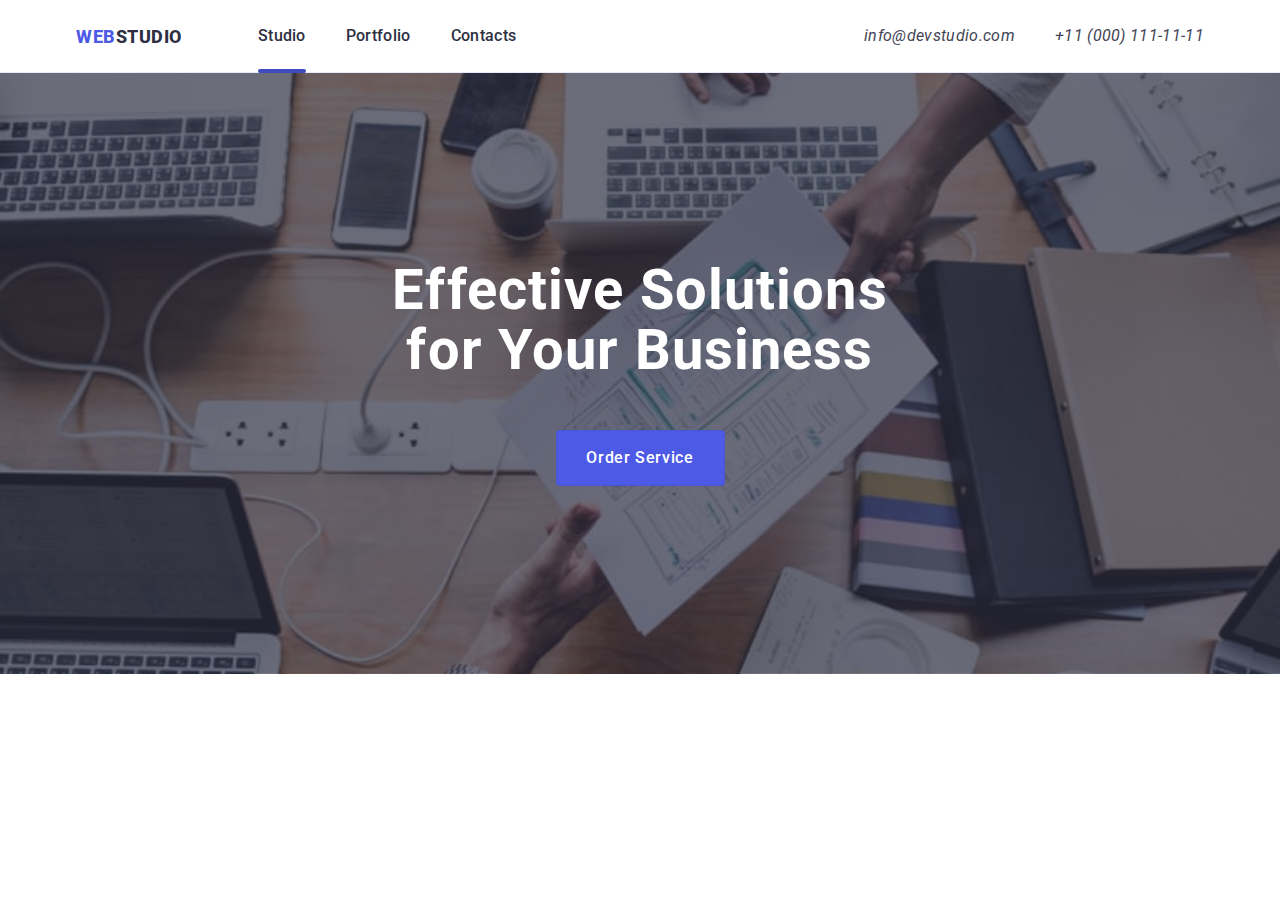
==== index.html @ 81c179fe "1" ====
<!DOCTYPE html>
<html lang="en">
  <head>
    <meta charset="UTF-8" />
    <meta http-equiv="X-UA-Compatible" content="IE=edge" />
    <meta name="viewport" content="width=device-width, initial-scale=1.0" />
    <title>Document</title>
    <link
      rel="stylesheet"
      href="https://cdnjs.cloudflare.com/ajax/libs/modern-normalize/2.0.0/modern-normalize.min.css"
    />
    <link rel="preconnect" href="https://fonts.googleapis.com" />
    <link rel="preconnect" href="https://fonts.gstatic.com" crossorigin />
    <link
      href="https://fonts.googleapis.com/css2?family=Raleway:wght@800&family=Roboto:wght@400;500;700;900&display=swap"
      rel="stylesheet"
    />
    <link rel="stylesheet" href="./css/styles.css" />
  </head>
  <body>
    <header class="header-section">
      <div class="header-container container">
        <nav class="header-nav">
          <a href="./index.html" class="logo link">
            Web<span class="studio">Studio</span></a
          >
          <ul class="nav-list list">
            <li>
              <a class="nav-link studio-box link" href="./index.html">Studio</a>
            </li>
            <li>
              <a class="nav-link link" href="./portfolio.html">Portfolio</a>
            </li>
            <li><a class="nav-link link" href="">Contacts</a></li>
          </ul>
        </nav>

        <address class="address">
          <ul class="contacts list">
            <li>
              <a class="contacts-link link" href="mailto:info@devstudio.com"
                >info@devstudio.com</a
              >
            </li>
            <li>
              <a class="contacts-link link" href="tel:+110001111111"
                >+11 (000) 111-11-11</a
              >
            </li>
          </ul>
        </address>
        <button type="button" class="menu-toggle js-open-menu" aria-expanded="false" aria-controls="mobile-menu"> 
          <svg class="menu-toggle-icons" width="32" height="22">
            <use href="./images/icons.svg#burger-menu">
            </use>
          </svg>
        </button>
      </div>
    </header>
    <main>
      <!--SEC1-->
      <section class="hero-image">
        <div class="container">
          <h1 class="business-solutions">
            Effective Solutions for Your Business
          </h1>
          <button type="button" class="btn" data-modal-open>
            Order Service
          </button>
        </div>
      </section>
      <!--SEC2-->
      <!-- <section class="advantages">
        <div class="container">
          <h2 class="visually-hidden">advantages</h2>
          <ul class="advantages-company list">
            <li class="advantages-content">
              <div class="div-section">
                <svg width="64" height="64">
                  <use href="./images/icons.svg#antenna"></use>
                </svg>
              </div>
              <h3 class="advantages-title">Strategy</h3>
              <p class="advantages-paragraph">
                Our goal is to identify the business problem to walk away with
                the perfect and creative solution.
              </p>
            </li>
            <li class="advantages-content">
              <div class="div-section">
                <svg width="64" height="64">
                  <use href="./images/icons.svg#clock"></use>
                </svg>
              </div>
              <h3 class="advantages-title">Punctuality</h3>
              <p class="advantages-paragraph">
                Bring the key message to the brand's audience for the best price
                within the shortest possible time.
              </p>
            </li>
            <li class="advantages-content">
              <div class="div-section">
                <svg width="64" height="64">
                  <use href="./images/icons.svg#diagram"></use>
                </svg>
              </div>
              <h3 class="advantages-title">Diligence</h3>
              <p class="advantages-paragraph">
                Research and confirm brands that present the strongest digital
                growth opportunities and minimize risk.
              </p>
            </li>
            <li class="advantages-content">
              <div class="div-section">
                <svg width="64" height="64">
                  <use href="./images/icons.svg#astronaut"></use>
                </svg>
              </div>
              <h3 class="advantages-title">Technologies</h3>
              <p class="advantages-paragraph">
                Design practice focused on digital experiences. We bring forth a
                deep passion for problem-solving.
              </p>
            </li>
          </ul>
        </div>
      </section> -->
      <!-- SEC3 -->
      <!-- <section class="gadgets">
        <div class="container">
          <h2 class="social-madia">What are we doing</h2>
          <ul class="gadgets-media list">
            <li class="images-gadget">
              <img src="./images/img1(1).jpg" alt="dekstop" width="360" />
            </li>
            <li class="images-gadget">
              <img src="./images/img2(1).jpg" alt="images" width="360" />
            </li>
            <li class="images-gadget">
              <img src="./images/img3(1).jpg" alt="bluetooh" width="360" />
            </li>
          </ul>
        </div>
      </section> -->
      <!-- SEC4 -->
      <!-- <section class="team">
        <div class="container">
          <h2 class="our-team">Our Team</h2>
          <ul class="teammates list">
            <li class="item">
              <img src="./images/img(4).jpg" alt="Mark Guerrero" width="264" />
              <div class="name-container">
                <h3 class="name">Mark Guerrero</h3>
                <p class="speciality">Product Designer</p>
                <ul class="list card-list">
                  <li class="card-items">
                    <a href="" class="card-link">
                      <svg class="card-svg" width="16" height="16">
                        <use href="./images/icons.svg#instagram"></use>
                      </svg>
                    </a>
                  </li>
                  <li class="card-items">
                    <a href="" class="card-link">
                      <svg class="card-svg" width="16" height="16">
                        <use href="./images/icons.svg#twitter"></use>
                      </svg>
                    </a>
                  </li>
                  <li class="card-items">
                    <a href="" class="card-link">
                      <svg class="card-svg" width="16" height="16">
                        <use href="./images/icons.svg#facebook"></use>
                      </svg>
                    </a>
                  </li>
                  <li class="card-items">
                    <a href="" class="card-link">
                      <svg class="card-svg" width="16" height="16">
                        <use href="./images/icons.svg#linkedin"></use>
                      </svg>
                    </a>
                  </li>
                </ul>
              </div>
            </li>
            <li class="item">
              <img src="./images/img(1)(1).jpg" alt="Tom Ford" width="264" />
              <div class="name-container">
                <h3 class="name">Tom Ford</h3>
                <p class="speciality">Frontend Developer</p>
                <ul class="list card-list">
                  <li class="card-items">
                    <a href="" class="card-link">
                      <svg class="card-svg" width="16" height="16">
                        <use href="./images/icons.svg#instagram"></use>
                      </svg>
                    </a>
                  </li>
                  <li class="card-items">
                    <a href="" class="card-link">
                      <svg class="card-svg" width="16" height="16">
                        <use href="./images/icons.svg#twitter"></use>
                      </svg>
                    </a>
                  </li>
                  <li class="card-items">
                    <a href="" class="card-link">
                      <svg class="card-svg" width="16" height="16">
                        <use href="./images/icons.svg#facebook"></use>
                      </svg>
                    </a>
                  </li>
                  <li class="card-items">
                    <a href="" class="card-link">
                      <svg class="card-svg" width="16" height="16">
                        <use href="./images/icons.svg#linkedin"></use>
                      </svg>
                    </a>
                  </li>
                </ul>
              </div>
            </li>
            <li class="item">
              <img
                src="./images/img(2)(1).jpg"
                alt="Camila Garcia"
                width="264"
              />
              <div class="name-container">
                <h3 class="name">Camila Garcia</h3>
                <p class="speciality">Marketing</p>
                <ul class="list card-list">
                  <li class="card-items">
                    <a href="" class="card-link">
                      <svg class="card-svg" width="16" height="16">
                        <use href="./images/icons.svg#instagram"></use>
                      </svg>
                    </a>
                  </li>
                  <li class="card-items">
                    <a href="" class="card-link">
                      <svg class="card-svg" width="16" height="16">
                        <use href="./images/icons.svg#twitter"></use>
                      </svg>
                    </a>
                  </li>
                  <li class="card-items">
                    <a href="" class="card-link">
                      <svg class="card-svg" width="16" height="16">
                        <use href="./images/icons.svg#facebook"></use>
                      </svg>
                    </a>
                  </li>
                  <li class="card-items">
                    <a href="" class="card-link">
                      <svg class="card-svg" width="16" height="16">
                        <use href="./images/icons.svg#linkedin"></use>
                      </svg>
                    </a>
                  </li>
                </ul>
              </div>
            </li>
            <li class="item">
              <img
                src="./images/img(3)(1).jpg"
                alt="Daniel Wilson"
                width="264"
              />
              <div class="name-container">
                <h3 class="name">Daniel Wilson</h3>
                <p class="speciality">UI Designer</p>
                <ul class="list card-list">
                  <li class="card-items">
                    <a href="" class="card-link">
                      <svg class="card-svg" width="16" height="16">
                        <use href="./images/icons.svg#instagram"></use>
                      </svg>
                    </a>
                  </li>
                  <li class="card-items">
                    <a href="" class="card-link">
                      <svg class="card-svg" width="16" height="16">
                        <use href="./images/icons.svg#twitter"></use>
                      </svg>
                    </a>
                  </li>
                  <li class="card-items">
                    <a href="" class="card-link">
                      <svg class="card-svg" width="16" height="16">
                        <use href="./images/icons.svg#facebook"></use>
                      </svg>
                    </a>
                  </li>
                  <li class="card-items">
                    <a href="" class="card-link">
                      <svg class="card-svg" width="16" height="16">
                        <use href="./images/icons.svg#linkedin"></use>
                      </svg>
                    </a>
                  </li>
                </ul>
              </div>
            </li>
          </ul>
        </div>
      </section> -->
      <!-- Section5 -->
      <!-- <section class="section-customers">
        <div class="container">
          <h2 class="customers">Customers</h2>
          <ul class="list card-customers">
            <li class="card-customers-list">
              <a class="card-customers-link" href="">
                <svg width="104" height="56" class="customers-svg">
                  <use href="./images/icons.svg#Logo1"></use>
                </svg>
              </a>
            </li>
            <li class="card-customers-list">
              <a class="card-customers-link" href="">
                <svg width="104" height="56" class="customers-svg">
                  <use href="./images/icons.svg#Logo2"></use>
                </svg>
              </a>
            </li>
            <li class="card-customers-list">
              <a class="card-customers-link" href="">
                <svg width="104" height="56" class="customers-svg">
                  <use href="./images/icons.svg#Logo3"></use>
                </svg>
              </a>
            </li>
            <li class="card-customers-list">
              <a class="card-customers-link" href="">
                <svg width="104" height="56" class="customers-svg">
                  <use href="./images/icons.svg#Logo4"></use>
                </svg>
              </a>
            </li>
            <li class="card-customers-list">
              <a class="card-customers-link" href="">
                <svg width="104" height="56" class="customers-svg">
                  <use href="./images/icons.svg#Logo5"></use>
                </svg>
              </a>
            </li>
            <li class="card-customers-list">
              <a class="card-customers-link" href="">
                <svg width="104" height="56" class="customers-svg">
                  <use href="./images/icons.svg#Logo6"></use>
                </svg>
              </a>
            </li>
          </ul>
        </div>
      </section> -->
    </main>
    <!-- Footer -->
    <!-- <footer class="footer">
      <div class="container footer-div">
        <div class="footer-container">
          <a href="./index.html" class="footer-web link"
            >Web <span class="footer-studio">Studio</span></a
          >
          <p class="footer-page">
            Increase the flow of customers and sales for your business with
            digital marketing & growth solutions.
          </p>
        </div>
        <div>
          <p class="social">Social media</p>
          <ul class="list card-list-footer">
            <li class="card-items">
              <a href="" class="card-link-footer">
                <svg class="card-svg" width="24" height="24">
                  <use href="./images/icons.svg#instagram"></use>
                </svg>
              </a>
            </li>
            <li class="card-items">
              <a href="" class="card-link-footer">
                <svg class="card-svg" width="24" height="24">
                  <use href="./images/icons.svg#twitter"></use>
                </svg>
              </a>
            </li>
            <li class="card-items">
              <a href="" class="card-link-footer">
                <svg class="card-svg" width="24" height="24">
                  <use href="./images/icons.svg#facebook"></use>
                </svg>
              </a>
            </li>
            <li class="card-items">
              <a href="" class="card-link-footer">
                <svg class="card-svg" width="24" height="24">
                  <use href="./images/icons.svg#linkedin"></use>
                </svg>
              </a>
            </li>
          </ul>
        </div>
        <div class="subscribe">
          <p class="subscribe-page">Subscribe</p>
          <form class="footer-form-subscribe">
            <label class="footer-label">
              <input
                class="footer-input"
                type="email"
                name="email"
                placeholder="E-mail"
              />
            </label>
            <button type="submit" class="footer-button-subscribe">
              Subscribe
              <svg class="footer-svg-btn" width="24" height="24">
                <use href="./images/icons.svg#tg"></use>
              </svg>
            </button>
          </form>
        </div>
      </div>
    </footer> -->

    <!-- Script -->
    <div class="backdrop is-hidden" data-modal="">
      <div class="modal">
        <button type="button" class="btn-modal" data-modal-close>
          <svg width="8" height="8" class="svg-modal">
            <use href="./images/icons.svg#xxx"></use>
          </svg>
        </button>
        <!-- Page-modal -->
        <p class="modal-page">Leave your contacts and we will call you back</p>
        <form class="modal-form">
          <!-- User-name -->
          <div class="modal-label-conteiner">
            <label for="user-name" class="modal-label">Name</label>
            <div class="modal-input-div">
              <input
                type="text"
                id="user-name"
                name="user-name"
                class="modal-input"
              />
              <svg class="btn-modal-icon" width="18" height="24">
                <use href="./images/icons.svg#icon-person-black-18dp"></use>
              </svg>
            </div>
          </div>
          <!-- Phone -->
          <div class="modal-label-conteiner">
            <label for="user-phone" class="modal-label">Phone</label>
            <div class="modal-input-div">
              <input
                type="text"
                id="user-phone"
                name="user-name"
                class="modal-input"
              />
              <svg class="btn-modal-icon" width="18" height="24">
                <use href="./images/icons.svg#icon-phone-black-18dp"></use>
              </svg>
            </div>
          </div>
          <!-- Email -->
          <div class="modal-label-conteiner">
            <label for="user-email" class="modal-label">Email</label>
            <div class="modal-input-div">
              <input
                type="text"
                id="user-email"
                name="user-name"
                class="modal-input"
              />
              <svg class="btn-modal-icon" width="18" height="24">
                <use href="./images/icons.svg#icon-email-black-18dp"></use>
              </svg>
            </div>
          </div>
          <!-- Modal-comment -->
          <div class="modal-comment">
            <label for="user-comment" class="modal-label">Comment</label>
            <textarea
              name="user-comment"
              id="user-comment"
              cols="30"
              rows="10"
              placeholder="Text input"
              class="modal-textarea"
            ></textarea>
          </div>
          <!-- Modal-checkbox -->
          <div class="modal-checkbox">
            <input
              type="checkbox"
              id="user-privacy"
              value="true"
              name="user-privacy"
              class="checkbox visually-hidden"
            />
            <label for="user-privacy" class="modal-checkbox-input">
              <span class="modal-label-span">
                <svg class="modal-span-svg" width="10" height="8">
                  <use href="./images/icons.svg#icon-Checkbox"></use>
                </svg>
              </span>
                I accept the terms and conditions of the
              <a href="" class="modal-privacy-policy">Privacy Policy</a>
            </label>
          </div>
          <!-- Btn-modal -->
          <button class="send" type="submit">Send</button>
        </form>
      </div>
    </div>
    <!-- Burger-menu -->
    <div class="menu-container js-menu-container" id="mobile-menu">
      <button type="button" class="menu-toggle btn js-close-menu">
          <svg class="icons-btn " width="8" height="8">
              <use href="./images/icons.svg#close"></use>
          </svg>
      </button>
      <ul class="mobile-menu list">
          <li class="mobile-menu-list"><a href="" class="mobile-menu-link studio link">Studio</a></li>
          <li class="mobile-menu-list"><a href="" class="mobile-menu-link link">Portfolio</a></li>
          <li class="mobile-menu-list"><a href="" class="mobile-menu-link link">Contacts</a></li>
      </ul>
      <ul class="mobile-box list">
          <li class="mobile-box-contacts"><a href="tel:110001111111" class="mobile-box-link number link">+11 (000)
                  111-11-11</a></li>
          <li class="mobile-box-contacts"><a href="mainto:info@devstudio.com"
                  class="mobile-box-link link">info@devstudio.com</a></li>
      </ul>
      <ul class="mobile-list list">
          <li class="mobile-icons">
              <a href="" class="mobile-link">
                  <svg class="" width="24" height="24">
                      <use href="./images/icons.svg#instagram"></use>
                  </svg>
              </a>
          </li>
          <li class="mobile-icons">
              <a href="" class="mobile-link">
                  <svg class="" width="24" height="24">
                      <use href="./images/icons.svg#twitter"></use>
                  </svg>
              </a>
          </li>
          <li class="mobile-icons">
              <a href="" class="mobile-link">
                  <svg class="" width="24" height="24">
                      <use href="./images/icons.svg#facebook"></use>
                  </svg>
              </a>
          </li>
          <li class="mobile-icons">
              <a href="" class="mobile-link">
                  <svg class="" width="24" height="24">
                      <use href="./images/icons.svg#linkedin"></use>
                  </svg>
              </a>
          </li>
      </ul>

  </div>
<script src="./js/mobile-menu.js"></script>
    <script src="./js/modal.js"></script>
  </body>
</html>
---- css/styles.css ----
:root {
  --white-color: #ffffff;
  --secondry-text-color: #434455;
  --primary-text-color: #2e2f42;
  --color-focus: #404bbf;
  --color-button: #4d5ae5;
}

.list {
  list-style: none;
}
.link {
  text-decoration: none;
}
img {
  display: block;
}

h1,
h2,
h3,
h4,
h5,
h6,
p {
  margin: 0px;
}

ul,
ol {
  margin: 0px;
  padding: 0px;
}

body {
  font-family: "Roboto", sans-serif;
  color: var(--secondry-text-color);
  background-color: var(--white-color);
}




/* Header */

.header-section {
  border-bottom: 1px solid #e7e9fc;
  box-shadow: 0px 2px 1px rgba(46, 47, 66, 0.08),
    0px 1px 1px rgba(46, 47, 66, 0.16), 0px 1px 6px rgba(46, 47, 66, 0.08);
}

.container {
  min-width: 320px;
  max-width: 428px;
  padding: 0 16px;
  margin: 0 auto;
}

@media only screen and (min-width: 768px) {
  .container {
    max-width: 768px;
   
  }
}

@media only screen and (min-width: 1158px) {
  .container {
    max-width: 1158px;
    padding: 0 15px;
  }
}

.header-container {
  display: flex;
  align-items: center;
}

.header-nav {
  display: flex;
  align-items: center;
  font-weight: 500;
  font-size: 16px;
  line-height: 1.5;
  letter-spacing: 0.02em;
}

.nav-link {
  font-family: "Roboto";
  font-style: normal;
  font-weight: 500;
  font-size: 16px;
  line-height: 24px;
  letter-spacing: 0.02em;
  padding: 24px 0;
  color:var(--color-focus);
  display: block;
  position: relative;
  transition: color 250ms cubic-bezier(0.4, 0, 0.2, 1);
  
  
}
.nav-list {
  display: flex;
  gap: 40px;
}
@media only screen and (max-width: 767px) {
  .nav-list {
    display: none;
  }
}

.contacts {
  display: flex;
  gap: 12px;
  flex-direction: column;
}
@media only screen and (min-width: 1158px) {
  .contacts {
    flex-direction: row;
    gap: 40px;
  }
}

.logo {
  font-weight: 800;
  font-size: 18px;
  line-height: 1.33;
  letter-spacing: 0.03em;
  text-transform: uppercase;
  color: #4d5ae5;
  padding-top: 24px;
  padding-bottom: 22px;
}

@media only screen and (min-width: 768px) {
  .logo {
    margin-right: 120px;
  }
}

@media only screen and (min-width: 1158px) {
  .logo {
    margin-right: 76px;
  }
}


.studio {
  color: var(--primary-text-color);
}

.nav-link {
  font-weight: 500;
  font-size: 16px;
  line-height: 24px;
  letter-spacing: 0.02em;
  padding: 24px 0;
  color: var(--primary-text-color);
  display: block;
  position: relative;
  transition: color 250ms cubic-bezier(0.4, 0, 0.2, 1);
}





.nav-link.studio-box::after {
  content: "";
  position: absolute;
  left: 0;
  bottom: -1px;
  height: 4px;
  background-color: #404bbf;
  border-radius: 2px;
  width: 100%;
  display: block;
}

.nav-link:hover,
.nav-link:focus {
  color: var(--color-focus);
}

.address {
  margin-left: auto;
}

@media only screen and (max-width: 767px) {
  .address {
    display: none;
  }
}



.contacts-link {
  display: block;
  font-weight: 400;
  font-size: 12px;
  line-height: 14px;
  letter-spacing: 0.04em;
  color: var(--secondry-text-color);
  transition: color 250ms cubic-bezier(0.4, 0, 0.2, 1);
}

@media only screen and (min-width: 1158px) {
  .contacts-link {
    font-size: 16px;
    line-height: 24px;
    letter-spacing: 0.02em;
  }
}


.contacts-link:hover,
.contacts-link:focus {
  color: var(--color-focus);
}







/* Section-1 */
.hero-image {
  background-color: var(--primary-text-color);
  color: var(--white-color);
  padding: 112px 0;
  background-image: linear-gradient(
      rgba(46, 47, 66, 0.7),
      rgba(46, 47, 66, 0.7)
    ),
    url(../images/Dark-bgmob_x1.jpg);
  background-repeat: no-repeat;
  background-position: center;
  background-size: cover;
  max-width: 1440px;
  margin: 0 auto;
}

@media only screen and (min-width:1158px) {
  .hero-image {
    padding: 188px 0;
  }
}

@media (min-device-pixel-ratio: 2),
(min-resolution:192dpi),
(min-resolution:2dppx) {
  .hero-image {
    background-image: linear-gradient(
      rgba(46, 47, 66, 0.7),
      rgba(46, 47, 66, 0.7)),
      url(../images/Dark-bgmob_x2.jpg)
  }
}

@media only screen and (min-width:429px) {
  .hero-image {
    background-image: linear-gradient(
      rgba(46, 47, 66, 0.7),
      rgba(46, 47, 66, 0.7)),
      url(../images/Dark-bgmob_x2.jpg)
  }
}





@media (min-device-pixel-ratio: 2),
(min-resolution:192dpi),
(min-resolution:2dppx) {
  .hero-image {
    background-image: linear-gradient(
      rgba(46, 47, 66, 0.7),
      rgba(46, 47, 66, 0.7)),
      url(../images/Dark-bgtab_x2.jpg)
  }
}

@media (min-device-pixel-ratio: 2),
(min-resolution:192dpi),
(min-resolution:2dppx) {
  .hero-image {
    background-image: linear-gradient(
      to bottom,
      rgba(46, 47, 66, 0.7),
      rgba(46, 47, 66, 0.7)),
      url(../images/Dark-bgmob_x2\(1\).jpg)
  }
}



.business-solutions {
  max-width: 496px;
  font-family: "Roboto";
  font-style: normal;
  font-weight: 700;
  font-size: 56px;
  line-height: 1.07;
  text-align: center;
  letter-spacing: 0.02em;
  margin: 0 auto;
  margin-bottom: 49px;
  color: var(--white-color);
}

.btn {
  font-family: "Roboto", sans-serif;
  font-weight: 500;
  font-size: 16px;
  line-height: 1.5;
  letter-spacing: 0.04em;
  color: var(--white-color);
  background: var(--color-button);
  cursor: pointer;
  display: block;
  margin: 0 auto;
  min-width: 169px;
  height: 56px;
  border: none;
  border-radius: 4px;
  transition: background-color 250ms cubic-bezier(0.4, 0, 0.2, 1);
}

.btn:hover,
.btn:focus {
  background-color: var(--color-focus);
}

.visually-hidden {
  position: absolute;
  width: 1px;
  height: 1px;
  margin: -1px;
  border: 0;
  padding: 0;
  white-space: nowrap;
  clip-path: inset(100%);
  clip: rect(0 0 0 0);
  overflow: hidden;
}






/* Section-2 */

.div-section {
  display: flex;
  align-items: center;
  justify-content: center;
  height: 112px;
  background-color: #f4f4fd;
  border-radius: 4px;
  margin-bottom: 8px;
}

.advantages {
  padding: 120px 0;
}

.advantages-head {
  margin-bottom: 8px;
}

.advantages-company {
  display: flex;
  gap: 24px;
}

.advantages-content {
  width: calc((100% - 72px) / 4);
}

.advantages-title {
  font-weight: 500;
  font-size: 20px;
  line-height: 24px;
  letter-spacing: 0.02em;
  margin-bottom: 8px;
  color: #2e2f42;
}

.advantages-paragraph {
  font-weight: 400;
  font-size: 16px;
  line-height: 24px;
  letter-spacing: 0.02em;
  color: #434455;
}






/* Section-3 */

.gadgets {
  padding-bottom: 120px;
}

.social-madia {
  font-weight: 700;
  font-size: 36px;
  line-height: 1.11;
  text-align: center;
  letter-spacing: 0.02em;
  text-transform: capitalize;
  color: #2e2f42;
  margin-bottom: 72px;
}

.gadgets-media {
  display: flex;
  gap: 24px;
}

.images-gadget {
  width: calc((100% - 48px) / 3);
}






/* Section-4 */

.team {
  background-color: #f4f4fd;
  padding: 120px 0;
}

.our-team {
  font-family: "Roboto";
  font-style: normal;
  font-weight: 700;
  font-size: 36px;
  line-height: 1.11;
  text-align: center;
  letter-spacing: 0.02em;
  text-transform: capitalize;
  color: var(--primary-text-color);
  margin-bottom: 72px;
}

.card-list {
  display: flex;
  justify-content: center;
  gap: 24px;
}

.card-items {
  width: 40px;
  height: 40px;
  margin-top: 8px;

}

.card-svg {
  fill: #f4f4fd;
}

.card-link {
  width: 100%;
  height: 100%;
  background-color: #4d5ae5;
  border-radius: 50%;
  display: flex;
  align-items: center;
  justify-content: center;
  transition:  background-color 250ms cubic-bezier(0.4, 0, 0.2, 1);
 
}

.card-link:hover,
.card-link:focus {
  background-color: #404bbf; ;
}

.teammates {
  display: flex;
  gap: 24px;
}

.item {
  background-color: var(--white-color);
  width: calc((100% - 72px) / 4);
  border-radius: 0px 0px 4px 4px;
  box-shadow: 0px 1px 6px rgba(46, 47, 66, 0.08),
    0px 1px 1px rgba(46, 47, 66, 0.16), 0px 2px 1px rgba(46, 47, 66, 0.08);
}
.name-container {
  padding: 32px 0;
}

.name {
  font-weight: 500;
  font-size: 20px;
  line-height: 1.2;
  color: var(--primary-text-color);
  letter-spacing: 0.02em;
  text-align: center;
  margin-bottom: 8px;
}
.speciality {
  font-weight: 400;
  font-size: 16px;
  line-height: 24px;
  color: var(--secondry-text-color);
  letter-spacing: 0.02em;
  text-align: center;
}

/* section5 */
.section-customers {
  padding-top: 120px;
  padding-bottom: 120px; 
}

.customers {
font-size: 36px;
line-height: 1.11 ;
letter-spacing: 0.72px;
color: var(--primary-text-color);
margin-bottom: 72px; 
text-align: center;
}


.card-customers {
  display: flex;
  gap: 24px; 
}
.card-customers-list {
  width: calc((100% - 120px) / 6); 
  height: 88px;
}

.card-customers-link {
  width: 100%;
  height: 100%;
  border: 1px solid #8e8f99;
  border-radius: 4px;
  display: flex; 
  align-items: center;
  justify-content: center; 
  color:#8e8f99;
  transition:  border-color 250ms cubic-bezier(0.4, 0, 0.2, 1), color 250ms cubic-bezier(0.4, 0, 0.2, 1);
}

.card-customers-link:hover,
.card-customers-link:focus {
  color: #404bbf; 
  border-color: #404bbf; 

}
.customers-svg {
  fill: currentColor;
  
}


/* Footer */
.footer {
  background-color: var(--primary-text-color);
  padding: 100px 0;
}

.footer-container {
  margin-right: 120px;
}

.social {
  font-weight: 500;
  font-size: 16px;
  line-height: 1.5;
  letter-spacing: 0.02em;
  color: var(--white-color);
  margin-bottom: 16px;
}

.footer-web {
  font-family: "Raleway", sans-serif;
  font-weight: 800;
  font-size: 18px;
  line-height: 1.17;
  letter-spacing: 0.03em;
  text-transform: uppercase;
  text-decoration: none;
  color: #4d5ae5;
  display: block;
  margin-bottom: 16px;
}

.footer-studio {
  color: #f4f4fd;
}

.footer-page {
  max-width: 264px;
  line-height: 1.5;
  letter-spacing: 0.02em;
  color: #f4f4fd;
}

.footer-div {
  display: flex;
  align-items: baseline;
}

.card-list-footer {
  display: flex;
  justify-content: center;
  gap: 16px;
}

.card-link-footer {
  width: 100%;
  height: 100%;
  background-color: #4d5ae5;
  border-radius: 50%;
  display: flex;
  align-items: center;
  justify-content: center;
  transition: background-color 250ms cubic-bezier(0.4, 0, 0.2, 1); 
}


.card-link-footer:hover,
.card-link-footer:focus {
  background-color: #31d0aa; 
}


.subscribe-page {
  margin-bottom: 16px;
  font-weight: 500; 
  font-size: 16px; 
  line-height: 1.5;
  letter-spacing: 0.02em;
  color: #ffffff; 
}
.subscribe {
  margin-left: auto;
}

.footer-form-subscribe {
  display: flex;
  gap: 24px;
}

.footer-input {
  width: 264px;
  height: 40px;
  border: 1px solid #ffffff;
  background-color: transparent;
  font-size: 12px;
  letter-spacing: 0.04em; 
  padding-left: 16px; 
  filter: drop-shadow(0px 4px 4px rgba(0, 0, 0, 0.15));
  border-radius: 4px; 
  line-height: 1.5;
  color: #ffffff; 
}

.footer-button-subscribe {
  min-width: 165px; 
  height: 40px; 
  display: flex;
  justify-content: center; 
  align-items: center; 
  font-family: "Roboto", sans-serif;
  font-size: 16px;
  font-weight: 500;
  line-height: 1.5;
  letter-spacing: 0.04em;
  color: #ffffff;
  cursor: pointer ;
  background-color: #4D5AE5;
  border: none; 
  border-radius: 4px;  
}

.footer-svg-btn {
  margin-left: 16px;
}


/* Portfolio */
.main-portfolio {
  padding: 96px 0 120px 0;
}

.button-content {
  display: flex;
  justify-content: center;
  gap: 24px;
  margin-bottom: 72px;
}

.button {
  font-family: "Roboto", sans-serif;
  font-style: normal;
  font-weight: 500;
  font-size: 16px;
  line-height: 1.5;
  text-align: center;
  letter-spacing: 0.04em;
  color: var(--color-button);
  background: #f4f4fd;
  cursor: pointer;
  display: flex;
  padding: 12px 24px;
  border: 1px solid #e7e9fc;
  border-radius: 4px;
  box-shadow: 0px 3px 1px rgba(0, 0, 0, 0.1), 0px 2px 1px rgba(0, 0, 0, 0.08),
  0px 2px 2px rgba(0, 0, 0, 0.12);
  transition: color 250ms cubic-bezier(0.4, 0, 0.2, 1), background-color 250ms cubic-bezier(0.4, 0, 0.2, 1), border-color 250ms cubic-bezier(0.4, 0, 0.2, 1), box-shadow 250ms cubic-bezier(0.4, 0, 0.2, 1);   
}

.button:hover,
.button:focus {
  color: var(--white-color);
  background-color: #404bbf;
  border: 1px solid transparent;
}

.desc {
  font-family: "Roboto";
  font-style: normal;
  font-weight: 500;
  font-size: 20px;
  line-height: 1.2;
  letter-spacing: 0.02em;
  color: var(--primary-text-color);
  margin-bottom: 8px;
}

.portfolio-list {
  display: block; 
  transition: box-shadow 250ms cubic-bezier(0.4, 0, 0.2, 1); ;
}

.portfolio-list:hover {
  box-shadow:  0px 1px 6px rgba(46, 47, 66, 0.08), 0px 1px 1px rgba(46, 47, 66, 0.16), 0px 2px 1px rgba(46, 47, 66, 0.08);
}


.nav-link-portfolio {
  color: #404bbf; 
}

.nav-link-portfolio {
  font-family: "Roboto";
  font-style: normal;
  font-weight: 500;
  font-size: 16px;
  line-height: 24px;
  letter-spacing: 0.02em;
  padding: 24px 0;
  color: var(--color-focus);
  display: block;
  position: relative;
  transition: color 250ms cubic-bezier(0.4, 0, 0.2, 1);
}

.nav-link-portfolio::after {
  content: "";
  position: absolute;
  left: 0;
  bottom: -1px;
  height: 4px;
  background-color: #404bbf;
  border-radius: 2px;
  display: block;
  width: 100%;
}

.page-desc {
  font-family: "Roboto";
  font-style: normal;
  font-weight: 400;
  font-size: 16px;
  line-height: 24px;
  letter-spacing: 0.02em;
  color: var(--secondry-text-color);
}

.page-desc:hover {
  transform: translateY(0%);
}

.image-button {
  display: flex;
  flex-wrap: wrap;
  column-gap: 24px;
  row-gap: 48px;
}

.card-image {
  width: calc((100% - 48px) / 3);
  display: block;
  transition: box-shadow 250ms cubic-bezier(0.4, 0, 0.2, 1); 
}
.desc-image {
  padding: 32px 16px;
  border: 1px solid #e7e9fc;
  border-top: none;
}

.portfolio-container {
  position: relative; 
  overflow: hidden; 
}

.paragraph-portfolio {
  position: absolute; 
  top: 0; 
  left: 0;
  font-size: 16px;
  line-height: 1.5; 
  letter-spacing: 0.02em;
  color: #f4f4fd;
  padding: 40px 32px; 
  background-color: #4d5ae5;
  height: 100%;
  width: 100%; 
  transform: translateY(100%); 
  transition: transform 250ms cubic-bezier(0.4, 0, 0.2, 1); 
}

.portfolio-list:hover .paragraph-portfolio,
.portfolio-list:focus .paragraph-portfolio {
  transform: translateY(0%);
}


/* Modal-window */
.backdrop {
  position: fixed;
  top: 0;
  left: 0;
  width: 100%;
  height: 100%;
  background-color: rgba(46, 47, 66, 0.4);
  transition: opacity 250ms cubic-bezier(0.4, 0, 0.2, 1),
    visibility 250ms cubic-bezier(0.4, 0, 0.2, 1);
}

.is-hidden {
  opacity: 0;
  visibility: hidden;
  pointer-events: none; 
}
.modal {
  position: absolute;
  top: 50%;
  left: 50%;
  transform: translate(-50%, -50%) scale(1); 
  width: 408px; 
  min-height: 584px; 
  background: #fcfcfc;
  box-shadow: 0px 1px 1px rgba(0, 0, 0, 0.14), 0px 1px 3px rgba(0, 0, 0, 0.12), 0px 2px 1px rgba(0, 0, 0, 0.2); 
  border-radius: 4px; 
  transition: transform 250ms cubic-bezier(0.4, 0, 0.2, 1);
}

.btn-modal {
  position: absolute; 
  top: 24px; 
  right: 24px;
  width: 24px;
  height: 24px;
  border-radius: 50%;
  display: flex;
  align-items: center; 
  justify-content: center;
  background-color: #e7e9fc;
  border: 1px solid rgba(0, 0, 0, 0.1); 
  padding: 0; 
  cursor: pointer;
  transition: background-color 250ms cubic-bezier(0.4, 0, 0.2, 1), border 250ms cubic-bezier(0.4, 0, 0.2, 1); 
}

.btn-modal:hover,
.btn-modal:focus {
  background-color: #404bbf; 
  border: none; 
  fill: #ffffff;
}

.svg-modal {
  transition: fill 250ms cubic-bezier(0.4, 0, 0.2, 1);
}

.modal {
  padding: 72px 24px 24px 24px;
}

.modal-page {
  font-weight: 500;
  font-size: 16px; 
  line-height: 1.5;
  text-align: center; 
  letter-spacing: 0.02em;
  color: #2E2F42;
  margin-bottom: 16px;
}

.modal-label-conteiner {
  margin-bottom: 8px; 
}

.modal-label {
  font-size: 12px; 
  line-height: 1.17; 
  letter-spacing: 0.04em;
  color: #8e8f99; 
  display: block; 
  margin-bottom: 4px;
}

.modal-input-div {
  position: relative;
}

.modal-input {
  width: 100%;
  height: 40px;
  border: 1px solid  rgba(46, 47, 66, 0.4);
  border-radius: 4px; 
  background-color: transparent; 
  padding-left: 38px; 
  transition: border-color 250ms cubic-bezier(0.4, 0, 0.2, 1);  
  outline: transparent; 
}

.btn-modal-icon {
  position: absolute;
  left: 16px;
  top: 50%; 
  transform: translateY(-50%);
  transition: fill 250ms cubic-bezier(0.4, 0, 0.2, 1); 
}
.modal-input:focus {
  border-color: #4D5AE5;
}

.modal-input:focus+.btn-modal-icon {
  fill: #4D5AE5; 
}

.modal-comment {
  margin-bottom: 16px;
}

.modal-textarea {
  width: 100%; 
  height: 120px; 
  font-size: 12px; 
  line-height: 1.17; 
  letter-spacing: 0.04em;
  color: rgba(46, 47, 66, 0.4); 
  border: 1px solid rgba(46, 47, 66, 0.4);
  border-radius: 4px; 
  background-color: transparent; 
  padding: 8px 16px; 
  outline: transparent; 
  resize: none; 
  transition: border-color 250ms cubic-bezier(0.4, 0, 0.2, 1);
}

.modal-textarea:focus {
  border-color: #4D5AE5; 
}


.modal-checkbox {
  margin-bottom: 24px; 
}

.modal-checkbox-input {
  font-size: 12px;
  line-height: 1.17; 
  letter-spacing: 0.04em; 
  color: #8e8f99;
}

.modal-label-span {
  width: 16px;
  height: 16px; 
  border: 1px solid rgba(46, 47, 66, 0.4); 
  border-radius: 2px; 
  transition: background-color 250ms cubic-bezier(0.4, 0, 0.2, 1), border 250ms cubic-bezier(0.4, 0, 0.2, 1), fill 250ms cubic-bezier(0.4, 0, 0.2, 1);
  display: inline-flex; 
  align-items: center;
  justify-content: center;
  fill: transparent; 
}

.modal-privacy-policy {
  color: #4d5ae5; 
}

.send {
  display: block; 
  min-width: 169px;
  height: 56px;
  font-family: "Roboto", sans-serif;
  font-size: 16px;
  font-weight: 500;
  line-height: 1.5;
  letter-spacing: 0.04em;
  color: #ffffff;
  cursor: pointer;
  background-color: #4D5AE5;
  border: none;
  border-radius: 4px;
  transition: background-color 250ms cubic-bezier(0.4, 0, 0.2, 1); 
  margin: 0 auto;
}

.checkbox:checked+ .modal-checkbox-input > .modal-label-span {
  background-color: #404bbf; 
  border: none; 
  fill: #F4F4FD; 
}

/*burger-menu */
.menu-toggle {
  margin-left: auto;
  display: flex;
  align-items: center;
  justify-content: center;


  padding: 0;
  background-color: transparent;
  cursor: pointer;
  border: none;
  border-radius: 50%;
  outline: none;
}

@media (min-width: 768px) {
  .menu-toggle {
      display: none;
  }
}

.menu-toggle:hover,
.menu-toggle:focus {
  background-color: rgba(0, 0, 0, 0.1);
}

.btn {
  border: 1px solid rgba(46, 47, 66, 0.1);
}

.menu-container {
  position: fixed;
  display: flex;
  flex-direction: column;
  top: 0;
  left: 0;
  width: 100vw;
  height: 100vh;
  padding: 80px 35px 40px 40px;
  background-color: var(--white-color);
  z-index: 999;
  transform: translateX(100%);
  transition: transform 250ms ease-in-out;
}

.menu-container.is-open {
  transform: translateX(0);
}

.menu-container .menu-toggle {
  position: absolute;
  top: 16px;
  right: 16px;
}

.mobile-menu {
  gap: 40px;
  display: flex;
  flex-direction: column;
  margin-bottom: auto;
}

.mobile-menu-link.studio {
  color: var(--color-focus);
}

.mobile-menu-link {
  display: block;
  font-weight: 700;
  font-size: 36px;
  line-height: 40px;
  letter-spacing: 0.02em;
  text-transform: capitalize;
  color: var(--primary-text-color);
}

.mobile-menu-link:hover,
.mobile-menu-link:focus {
  color: var(--color-focus);
}

.mobile-box {
  display: flex;
  flex-direction: column;
  gap: 40px;
  margin-bottom: 40px;
  padding-top: 40px;
}

.mobile-box-link.number {
  display: block;
  font-weight: 700;
  font-size: 36px;
  line-height: 40px;
  letter-spacing: 0.02em;
  text-transform: capitalize;
  color: var(--color-focus);
}

.mobile-box-link {
  font-weight: 500;
  font-size: 20px;
  line-height: 24px;
  letter-spacing: 0.02em;
  color: var(--secondry-text-color);
}

.mobile-box-link:hover,
.mobile-box-link:focus {
  color: var(--color-focus);
}

.mobile-list {
  display: flex;
  gap: 56px;
}



.mobile-icons {
  width: 40px;
  height: 40px;
}

.mobile-link {
  display: flex;
  justify-content: center;
  align-items: center;
  width: 100%;
  height: 100%;
  border-radius: 50%;
  background-color: var(--color-button);
  transition: background-color 250ms cubic-bezier(0.4, 0, 0.2, 1);
}

.mobile-link:hover,
.mobile-link:focus {
  background-color: var(--color-focus);
}
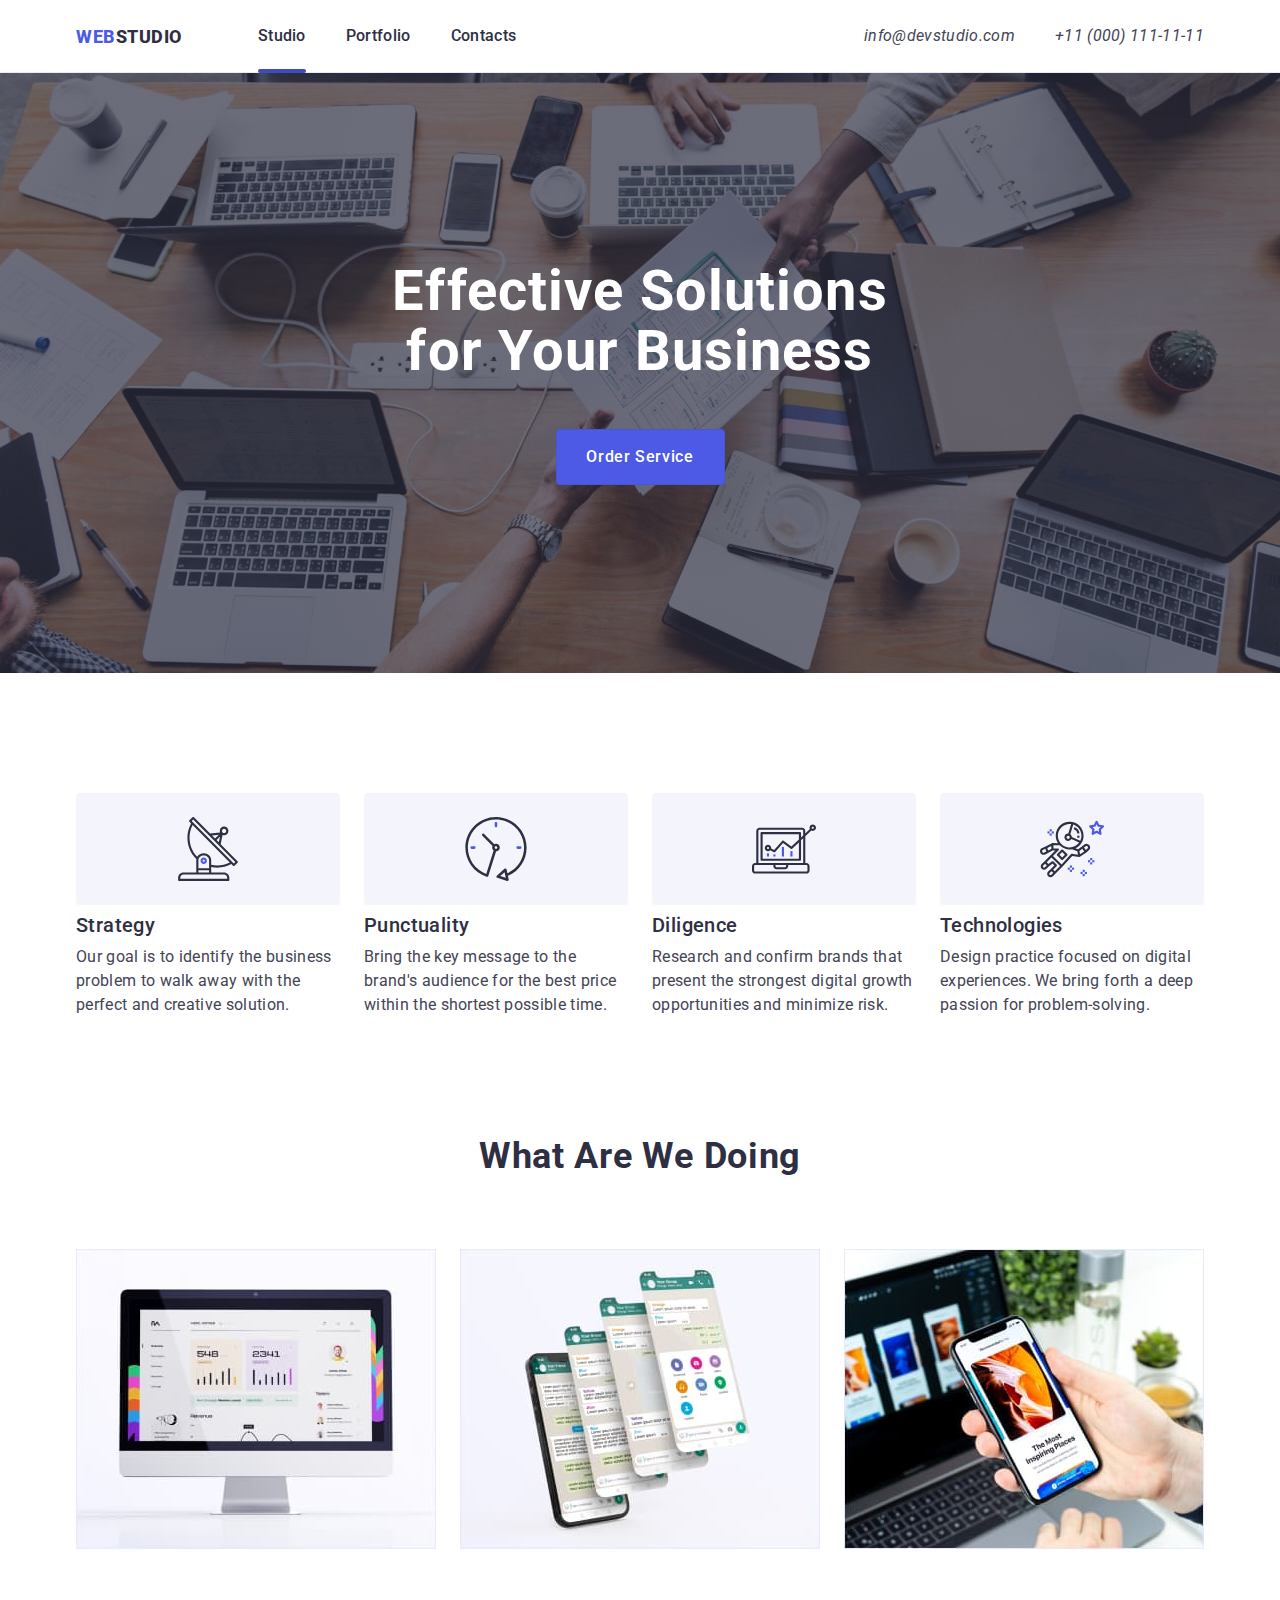
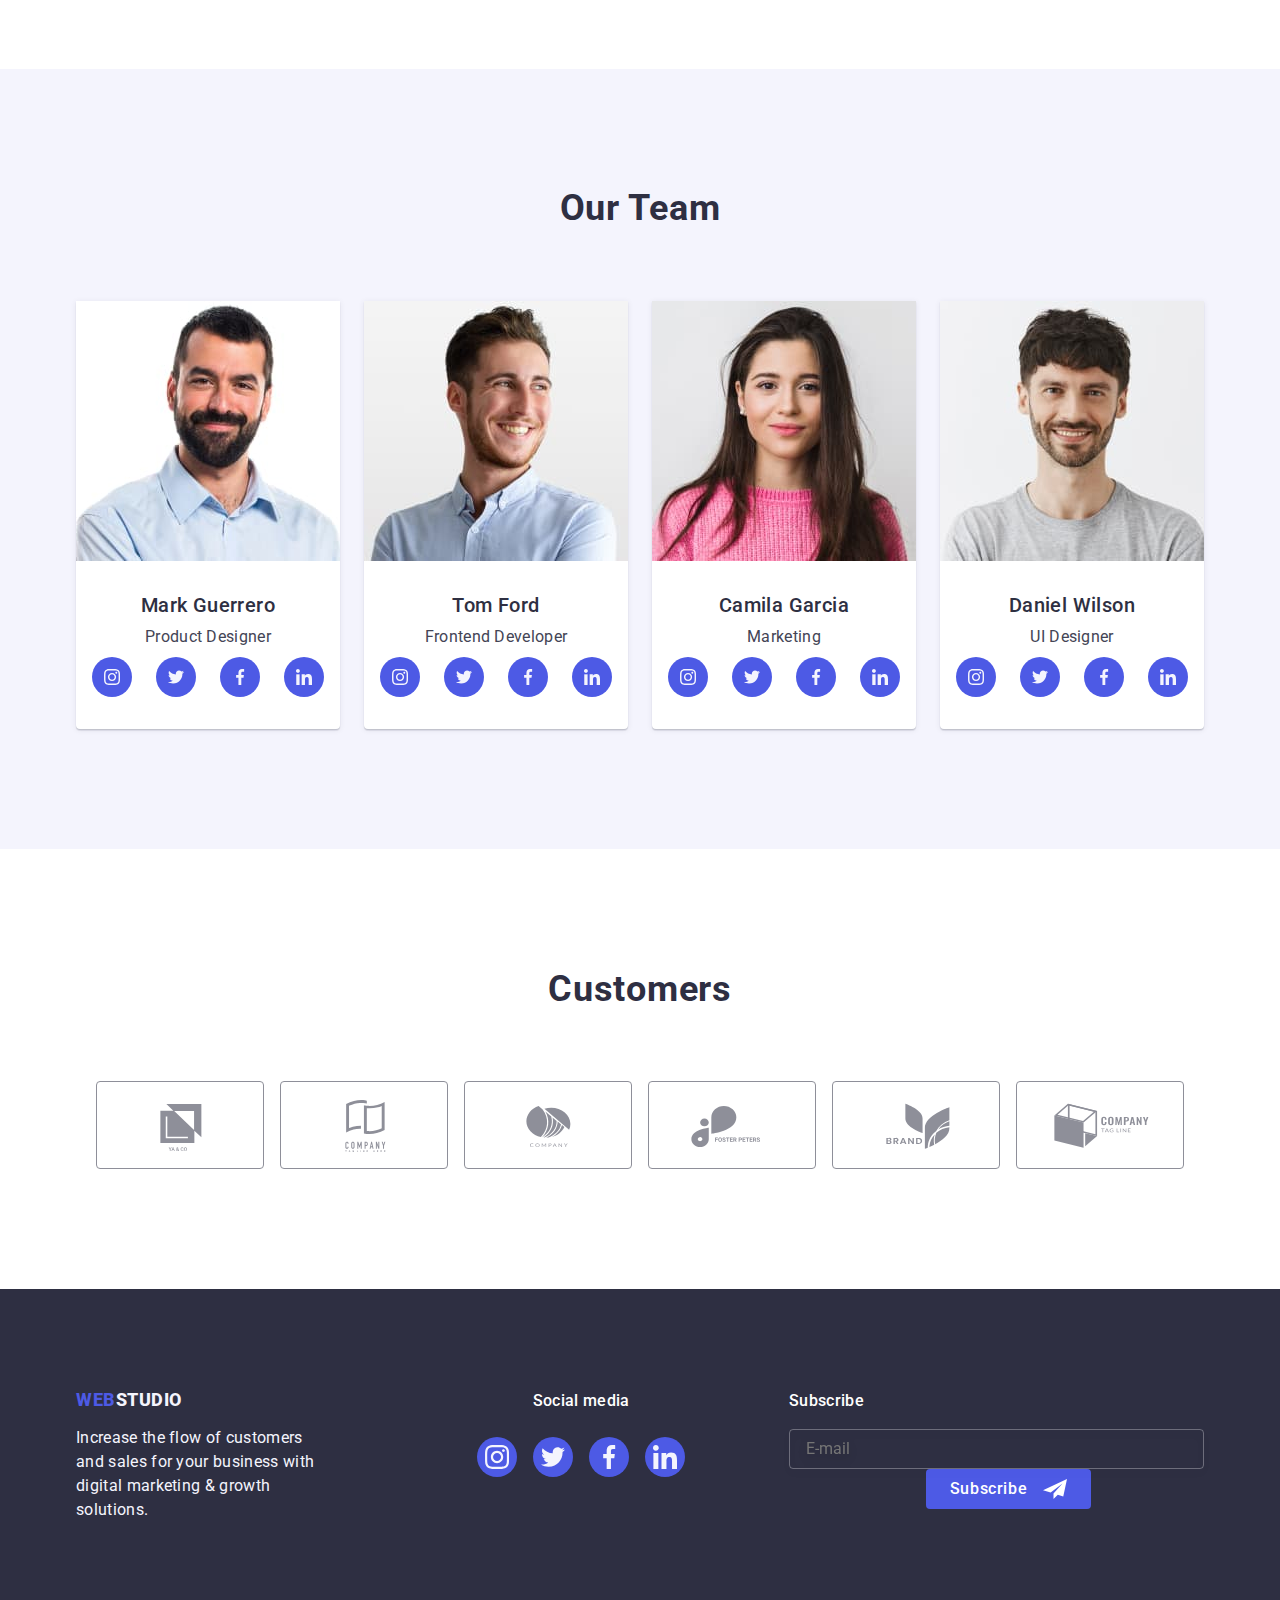
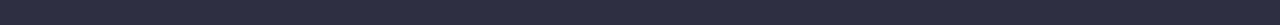
==== commit eab2cbc3: "1" ====
--- a/index.html
+++ b/index.html
@@ -70,7 +70,7 @@
         </div>
       </section>
       <!--SEC2-->
-      <!-- <section class="advantages">
+      <section class="advantages">
         <div class="container">
           <h2 class="visually-hidden">advantages</h2>
           <ul class="advantages-company list">
@@ -124,9 +124,9 @@
             </li>
           </ul>
         </div>
-      </section> -->
+      </section>
       <!-- SEC3 -->
-      <!-- <section class="gadgets">
+      <section class="gadgets">
         <div class="container">
           <h2 class="social-madia">What are we doing</h2>
           <ul class="gadgets-media list">
@@ -141,9 +141,9 @@
             </li>
           </ul>
         </div>
-      </section> -->
+      </section>
       <!-- SEC4 -->
-      <!-- <section class="team">
+      <section class="team">
         <div class="container">
           <h2 class="our-team">Our Team</h2>
           <ul class="teammates list">
@@ -305,9 +305,9 @@
             </li>
           </ul>
         </div>
-      </section> -->
+      </section>
       <!-- Section5 -->
-      <!-- <section class="section-customers">
+      <section class="section-customers">
         <div class="container">
           <h2 class="customers">Customers</h2>
           <ul class="list card-customers">
@@ -355,21 +355,21 @@
             </li>
           </ul>
         </div>
-      </section> -->
+      </section>
     </main>
     <!-- Footer -->
-    <!-- <footer class="footer">
+    <footer class="footer">
       <div class="container footer-div">
         <div class="footer-container">
           <a href="./index.html" class="footer-web link"
-            >Web <span class="footer-studio">Studio</span></a
+            >Web<span class="footer-studio">Studio</span></a
           >
           <p class="footer-page">
             Increase the flow of customers and sales for your business with
             digital marketing & growth solutions.
           </p>
         </div>
-        <div>
+        <div class="footer-box">
           <p class="social">Social media</p>
           <ul class="list card-list-footer">
             <li class="card-items">
@@ -405,14 +405,13 @@
         <div class="subscribe">
           <p class="subscribe-page">Subscribe</p>
           <form class="footer-form-subscribe">
-            <label class="footer-label">
+            <label class="footer-label"></label>
               <input
                 class="footer-input"
                 type="email"
                 name="email"
                 placeholder="E-mail"
               />
-            </label>
             <button type="submit" class="footer-button-subscribe">
               Subscribe
               <svg class="footer-svg-btn" width="24" height="24">
@@ -422,7 +421,7 @@
           </form>
         </div>
       </div>
-    </footer> -->
+    </footer>
 
     <!-- Script -->
     <div class="backdrop is-hidden" data-modal="">
--- a/css/styles.css
+++ b/css/styles.css
@@ -217,12 +217,6 @@
 .contacts-link:focus {
   color: var(--color-focus);
 }
-
-
-
-
-
-
 
 /* Section-1 */
 .hero-image {
@@ -258,18 +252,15 @@
   }
 }
 
-@media only screen and (min-width:429px) {
+@media only screen and (min-width: 429px) {
   .hero-image {
     background-image: linear-gradient(
       rgba(46, 47, 66, 0.7),
-      rgba(46, 47, 66, 0.7)),
-      url(../images/Dark-bgmob_x2.jpg)
-  }
-}
-
-
-
-
+      rgba(46, 47, 66, 0.7)
+    ),
+    url(../images/Dark-bgtab_x1.jpg);
+  }
+}
 
 @media (min-device-pixel-ratio: 2),
 (min-resolution:192dpi),
@@ -278,19 +269,28 @@
     background-image: linear-gradient(
       rgba(46, 47, 66, 0.7),
       rgba(46, 47, 66, 0.7)),
-      url(../images/Dark-bgtab_x2.jpg)
-  }
-}
-
-@media (min-device-pixel-ratio: 2),
+      url(../images/Dark-bgtab_x2.jpg);
+  }
+}
+
+@media only screen and (min-width: 769px) {
+  .hero-image {
+    background-image: linear-gradient(
+      rgba(46, 47, 66, 0.7),
+      rgba(46, 47, 66, 0.7)
+    ),
+    url(../images/people-office1dek_1x.jpg);
+  }
+}
+
+@media (min-device-pixel-ratio:2),
 (min-resolution:192dpi),
 (min-resolution:2dppx) {
   .hero-image {
     background-image: linear-gradient(
-      to bottom,
       rgba(46, 47, 66, 0.7),
       rgba(46, 47, 66, 0.7)),
-      url(../images/Dark-bgmob_x2\(1\).jpg)
+      url(../images/people-office1dek_2x.jpg);
   }
 }
 
@@ -298,16 +298,30 @@
 
 .business-solutions {
   max-width: 496px;
-  font-family: "Roboto";
-  font-style: normal;
   font-weight: 700;
-  font-size: 56px;
-  line-height: 1.07;
+  font-size: 36px;
+  line-height: 40px;
   text-align: center;
   letter-spacing: 0.02em;
-  margin: 0 auto;
-  margin-bottom: 49px;
+  margin-left: auto;
+  margin-right: auto;
+  margin-bottom: 72px;
   color: var(--white-color);
+}
+
+@media only screen and (min-width: 768px) {
+  .business-solutions {
+    font-size: 56px;
+    line-height: 60px;
+    margin-bottom: 36px;
+
+  }
+}
+
+@media only screen and (min-width: 1158px) {
+  .business-solutions {
+    margin-bottom: 48px;
+  }
 }
 
 .btn {
@@ -333,6 +347,9 @@
   background-color: var(--color-focus);
 }
 
+
+/* Section-2 */
+
 .visually-hidden {
   position: absolute;
   width: 1px;
@@ -347,14 +364,8 @@
 }
 
 
-
-
-
-
-/* Section-2 */
-
 .div-section {
-  display: flex;
+  display: none;
   align-items: center;
   justify-content: center;
   height: 112px;
@@ -363,6 +374,12 @@
   margin-bottom: 8px;
 }
 
+@media only screen and (min-width: 1158px) {
+  .div-section {
+    display: flex;
+  }
+}
+
 .advantages {
   padding: 120px 0;
 }
@@ -373,39 +390,87 @@
 
 .advantages-company {
   display: flex;
+  flex-wrap: wrap;
   gap: 24px;
 }
-
-.advantages-content {
-  width: calc((100% - 72px) / 4);
-}
+ 
+@media only screen and (min-width: 768px) {
+  .advantages-company {
+    gap: 72px 24px;
+  }
+}
+
+
+@media only screen and (min-width: 768px) {
+  .advantages-content {
+    width: calc((100% - 24px)/ 2);
+  }
+}
+
+@media only screen and (min-width: 1158px) {
+  .advantages-content  {
+    width: calc((100% - 72px)/ 4);
+  }
+}
+
+
+
 
 .advantages-title {
+  font-weight: 700;
+  font-size: 36px;
+  line-height: 40px;
+  letter-spacing: 0.02em;
+  margin-bottom: 8px;
+  color: var(--primary-text-color);
+  text-align: center;
+  text-transform: capitalize;
+}
+
+@media only screen and (min-width: 768px) {
+  .advantages-title {
+    text-align: start;
+  }
+}
+
+
+@media only screen and (min-width: 1158px) {
+  .advantages-title {
+    font-weight: 500;
+    font-size: 20px;
+    line-height: 24px;
+  }
+}
+
+
+
+.advantages-paragraph {
   font-weight: 500;
-  font-size: 20px;
-  line-height: 24px;
-  letter-spacing: 0.02em;
-  margin-bottom: 8px;
-  color: #2e2f42;
-}
-
-.advantages-paragraph {
-  font-weight: 400;
   font-size: 16px;
   line-height: 24px;
   letter-spacing: 0.02em;
-  color: #434455;
-}
-
-
-
-
+  color:var(--secondry-text-color);
+}
+
+
+
+@media only screen and (min-width: 1158px) {
+  .advantages-paragraph {
+    font-weight: 400;
+  }
+}
 
 
 /* Section-3 */
 
 .gadgets {
-  padding-bottom: 120px;
+  display: none;
+}
+@media only screen and (min-width: 1158px) {
+  .gadgets {
+    display: block;
+    padding-bottom: 120px
+  }
 }
 
 .social-madia {
@@ -427,9 +492,6 @@
 .images-gadget {
   width: calc((100% - 48px) / 3);
 }
-
-
-
 
 
 
@@ -489,18 +551,39 @@
 
 .teammates {
   display: flex;
-  gap: 24px;
+  flex-wrap: wrap;
+  justify-content: center;
+  gap: 72px;
+}
+
+@media only screen and (min-width: 768px) {
+  .teammates {
+    gap: 64px 24px;
+  }
 }
 
 .item {
   background-color: var(--white-color);
-  width: calc((100% - 72px) / 4);
   border-radius: 0px 0px 4px 4px;
   box-shadow: 0px 1px 6px rgba(46, 47, 66, 0.08),
     0px 1px 1px rgba(46, 47, 66, 0.16), 0px 2px 1px rgba(46, 47, 66, 0.08);
 }
+
+@media only screen and (min-width: 768px) {
+  .item  {
+    flex-basis: calc((100% - 24px) /2);
+  }
+}
+
+@media only screen and (min-width: 1158px) {
+  .item {
+    flex-basis:calc((100% - 72px) / 4); 
+  }
+}
+
+
 .name-container {
-  padding: 32px 0;
+  padding: 32px 16px;
 }
 
 .name {
@@ -528,9 +611,10 @@
 }
 
 .customers {
+font-weight: 700;
 font-size: 36px;
-line-height: 1.11 ;
-letter-spacing: 0.72px;
+line-height: 40px;
+letter-spacing: 0.02em;
 color: var(--primary-text-color);
 margin-bottom: 72px; 
 text-align: center;
@@ -539,11 +623,27 @@
 
 .card-customers {
   display: flex;
-  gap: 24px; 
+  gap: 72px 16px;
+  flex-wrap: wrap; 
+  align-items: center;
+  justify-content: center;
 }
 .card-customers-list {
-  width: calc((100% - 120px) / 6); 
   height: 88px;
+  width: 190px;
+}
+
+@media only screen and (min-width: 768px) {
+  .card-customers-list {
+    gap: 72px 24px;
+    flex-basis: calc((100% - 48px) /3);
+  }
+}
+
+@media only screen and (min-width: 1158px) {
+  .card-customers-list {
+    flex-basis: calc((100% - 120px) / 6);
+  }
 }
 
 .card-customers-link {
@@ -572,13 +672,27 @@
 
 /* Footer */
 .footer {
+  margin: auto;
   background-color: var(--primary-text-color);
-  padding: 100px 0;
+  padding: 96px 0;
+}
+
+@media only screen and (min-width: 1158px) {
+  .footer {
+    padding: 100px 0;
+  }
 }
 
 .footer-container {
-  margin-right: 120px;
-}
+  margin: 0;
+}
+
+@media only screen and (min-width: 1158px) {
+  .footer-container {
+    margin-right: 120px;
+  }
+}
+
 
 .social {
   font-weight: 500;
@@ -587,20 +701,29 @@
   letter-spacing: 0.02em;
   color: var(--white-color);
   margin-bottom: 16px;
+  text-align: center;
 }
 
 .footer-web {
-  font-family: "Raleway", sans-serif;
   font-weight: 800;
   font-size: 18px;
   line-height: 1.17;
   letter-spacing: 0.03em;
   text-transform: uppercase;
   text-decoration: none;
-  color: #4d5ae5;
+  color: var(--color-button);
   display: block;
+  text-align: center;
   margin-bottom: 16px;
 }
+
+@media only screen and (min-width: 768px) {
+  .footer-web {
+    display: inline-block;
+  }
+}
+
+
 
 .footer-studio {
   color: #f4f4fd;
@@ -615,8 +738,29 @@
 
 .footer-div {
   display: flex;
-  align-items: baseline;
-}
+  flex-wrap: wrap;
+  justify-content: center;
+  gap: 72px;
+}
+
+@media only screen and (min-width: 768px) {
+  .footer-div {
+    justify-content: flex-start;
+    align-items: baseline;
+    gap: 72px 24px;
+    margin-left: auto;
+  }
+}
+
+
+@media only screen and (min-width: 1158px) {
+  .footer-div {
+    flex-wrap: nowrap;
+    margin-left: auto;
+    margin-right: auto;
+  }
+}
+
 
 .card-list-footer {
   display: flex;
@@ -643,34 +787,67 @@
 
 
 .subscribe-page {
+  display: block;
+  text-align: center;
   margin-bottom: 16px;
   font-weight: 500; 
   font-size: 16px; 
-  line-height: 1.5;
-  letter-spacing: 0.02em;
-  color: #ffffff; 
-}
+  line-height: 24px;
+  letter-spacing: 0.02em;
+  color:var(--white-color); 
+}
+
+@media only screen and (min-width: 768px) {
+  .subscribe-page {
+    text-align: start;
+  }
+}
+
 .subscribe {
-  margin-left: auto;
+
+}
+
+@media only screen and (min-width: 1158px) {
+  .subscribe {
+    margin-left: auto;
+  }
 }
 
 .footer-form-subscribe {
   display: flex;
-  gap: 24px;
+  flex-wrap: wrap;
+  justify-content: center;
+  margin-bottom: 16px;
+}
+
+
+
+@media only screen and (min-width: px) {
+  .footer-form-subscribe {
+    flex-wrap: nowrap;
+    align-items: flex-end;
+    justify-content: flex-start;
+  }
 }
 
 .footer-input {
-  width: 264px;
+  width: 100%;
   height: 40px;
-  border: 1px solid #ffffff;
+  outline: none;
+  border: 1px solid rgba(255, 255, 255, 0.3);
   background-color: transparent;
-  font-size: 12px;
-  letter-spacing: 0.04em; 
-  padding-left: 16px; 
+  padding: 8px 16px; 
+  margin-bottom: 16px;
   filter: drop-shadow(0px 4px 4px rgba(0, 0, 0, 0.15));
   border-radius: 4px; 
-  line-height: 1.5;
-  color: #ffffff; 
+  color: var(--white-color); 
+}
+
+@media only screen and (min-width: 768px) {
+  .footer-input {
+    margin: 0;
+    justify-content: start;
+  }
 }
 
 .footer-button-subscribe {
@@ -689,10 +866,21 @@
   background-color: #4D5AE5;
   border: none; 
   border-radius: 4px;  
+  margin-left: 24px;
 }
 
 .footer-svg-btn {
   margin-left: 16px;
+}
+
+.footer-box {
+  margin: 0;
+}
+
+@media only screen and (min-width: 1158px) {
+  .footer-box {
+    margin-right: 80px;
+  }
 }
 
 
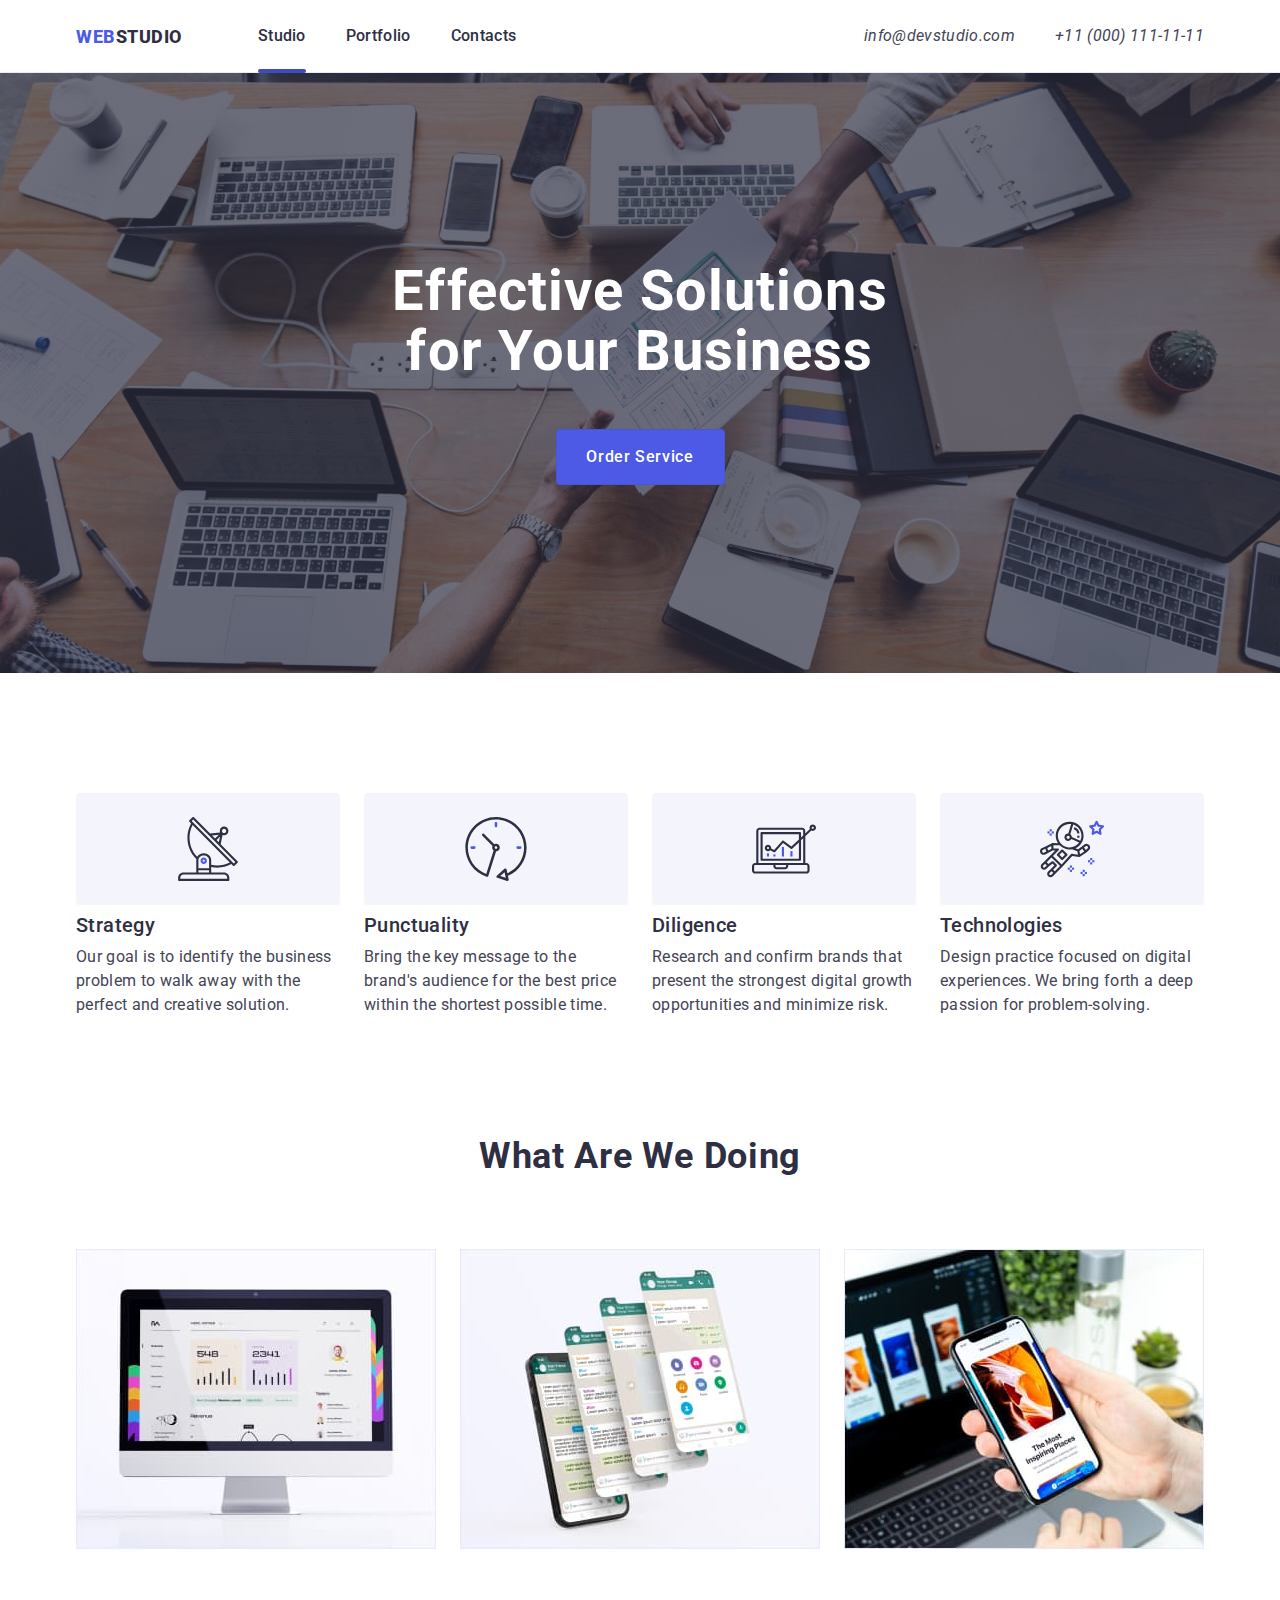
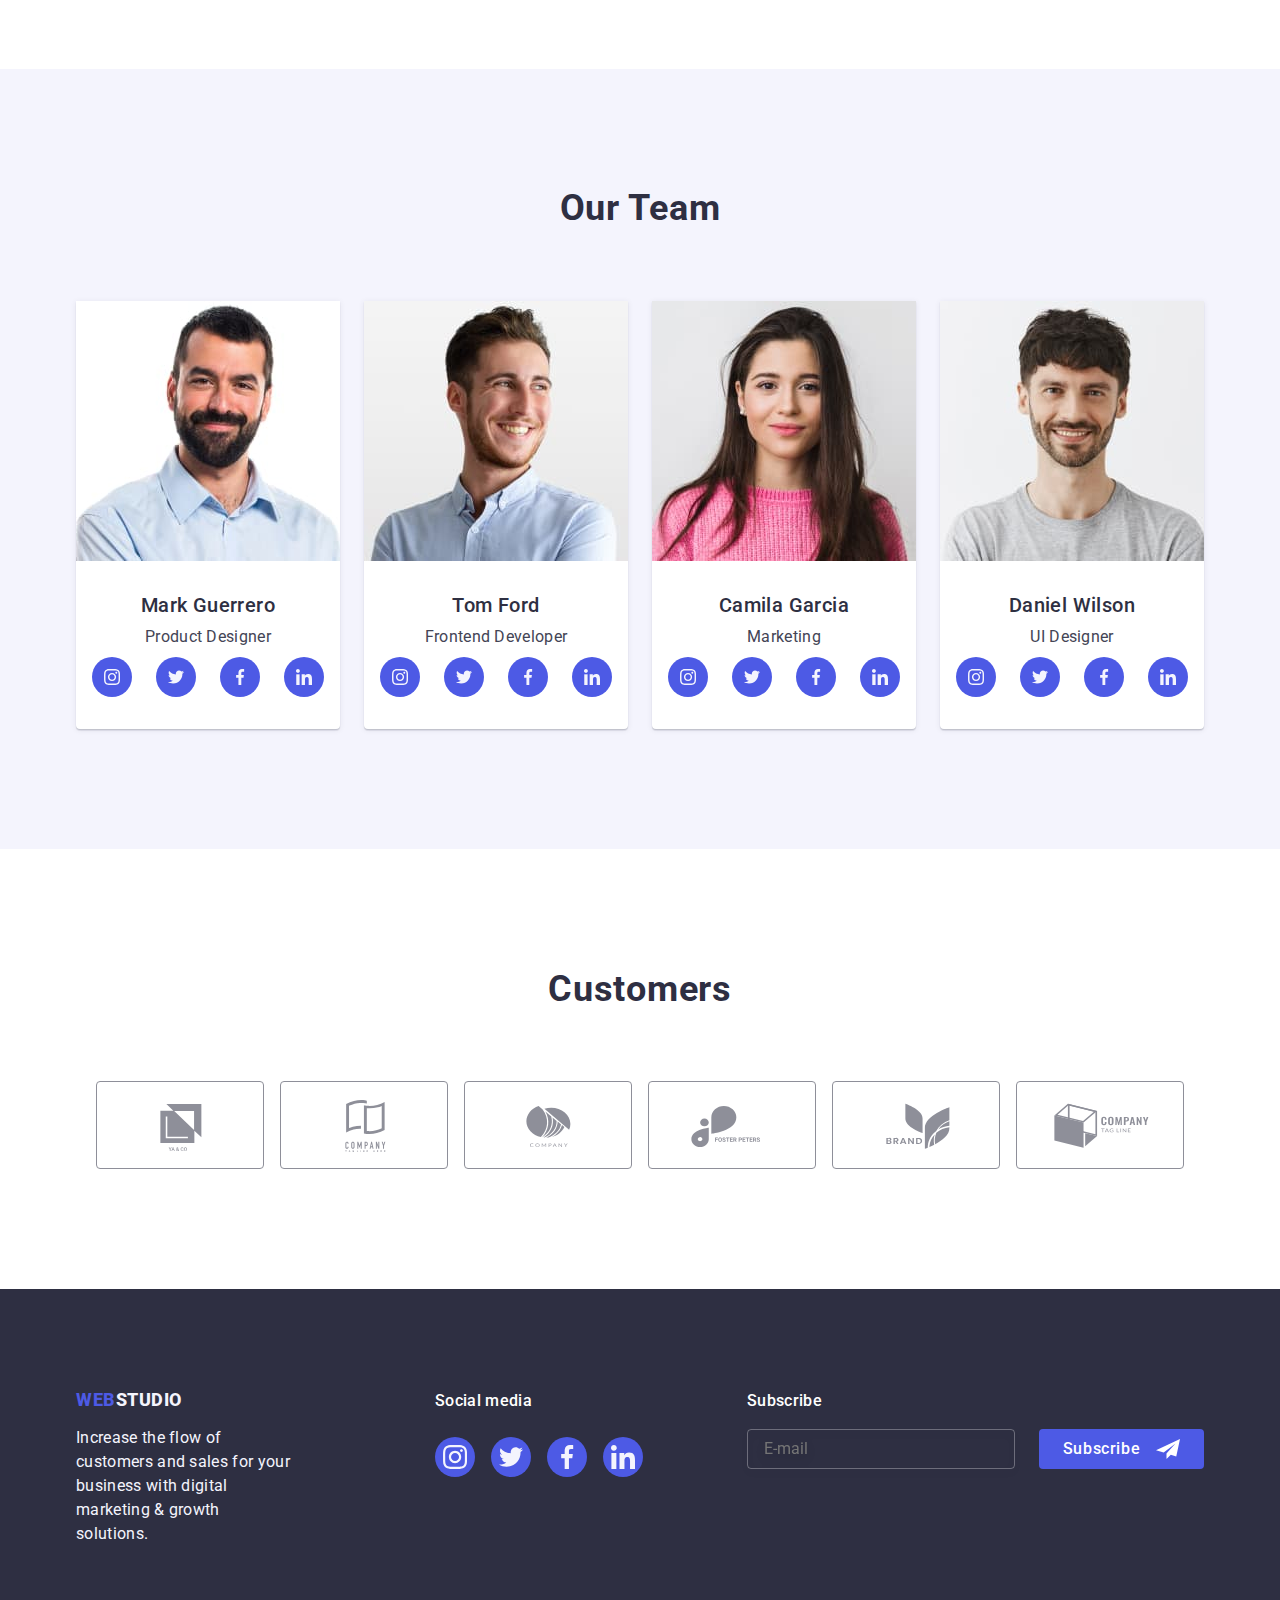
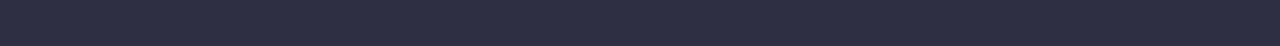
==== commit ad05d360: "1" ====
--- a/index.html
+++ b/index.html
@@ -405,13 +405,13 @@
         <div class="subscribe">
           <p class="subscribe-page">Subscribe</p>
           <form class="footer-form-subscribe">
-            <label class="footer-label"></label>
+            <label class="footer-label">
               <input
                 class="footer-input"
                 type="email"
                 name="email"
                 placeholder="E-mail"
-              />
+              /></label>
             <button type="submit" class="footer-button-subscribe">
               Subscribe
               <svg class="footer-svg-btn" width="24" height="24">
@@ -503,7 +503,7 @@
             <label for="user-privacy" class="modal-checkbox-input">
               <span class="modal-label-span">
                 <svg class="modal-span-svg" width="10" height="8">
-                  <use href="./images/icons.svg#icon-Checkbox"></use>
+                  <use href="./images/icons.svg#checkbox"></use>
                 </svg>
               </span>
                 I accept the terms and conditions of the
--- a/css/styles.css
+++ b/css/styles.css
@@ -674,7 +674,7 @@
 .footer {
   margin: auto;
   background-color: var(--primary-text-color);
-  padding: 96px 0;
+  padding: 100px 0;
 }
 
 @media only screen and (min-width: 1158px) {
@@ -701,8 +701,10 @@
   letter-spacing: 0.02em;
   color: var(--white-color);
   margin-bottom: 16px;
-  text-align: center;
-}
+  
+}
+
+
 
 .footer-web {
   font-weight: 800;
@@ -720,6 +722,7 @@
 @media only screen and (min-width: 768px) {
   .footer-web {
     display: inline-block;
+    
   }
 }
 
@@ -749,9 +752,9 @@
     align-items: baseline;
     gap: 72px 24px;
     margin-left: auto;
-  }
-}
-
+    margin-right: auto;
+  }
+}
 
 @media only screen and (min-width: 1158px) {
   .footer-div {
@@ -822,7 +825,7 @@
 
 
 
-@media only screen and (min-width: px) {
+@media only screen and (min-width: 768px) {
   .footer-form-subscribe {
     flex-wrap: nowrap;
     align-items: flex-end;
@@ -831,7 +834,7 @@
 }
 
 .footer-input {
-  width: 100%;
+  width: 268px;
   height: 40px;
   outline: none;
   border: 1px solid rgba(255, 255, 255, 0.3);
@@ -847,6 +850,7 @@
   .footer-input {
     margin: 0;
     justify-content: start;
+    
   }
 }
 
@@ -882,6 +886,7 @@
     margin-right: 80px;
   }
 }
+
 
 
 /* Portfolio */
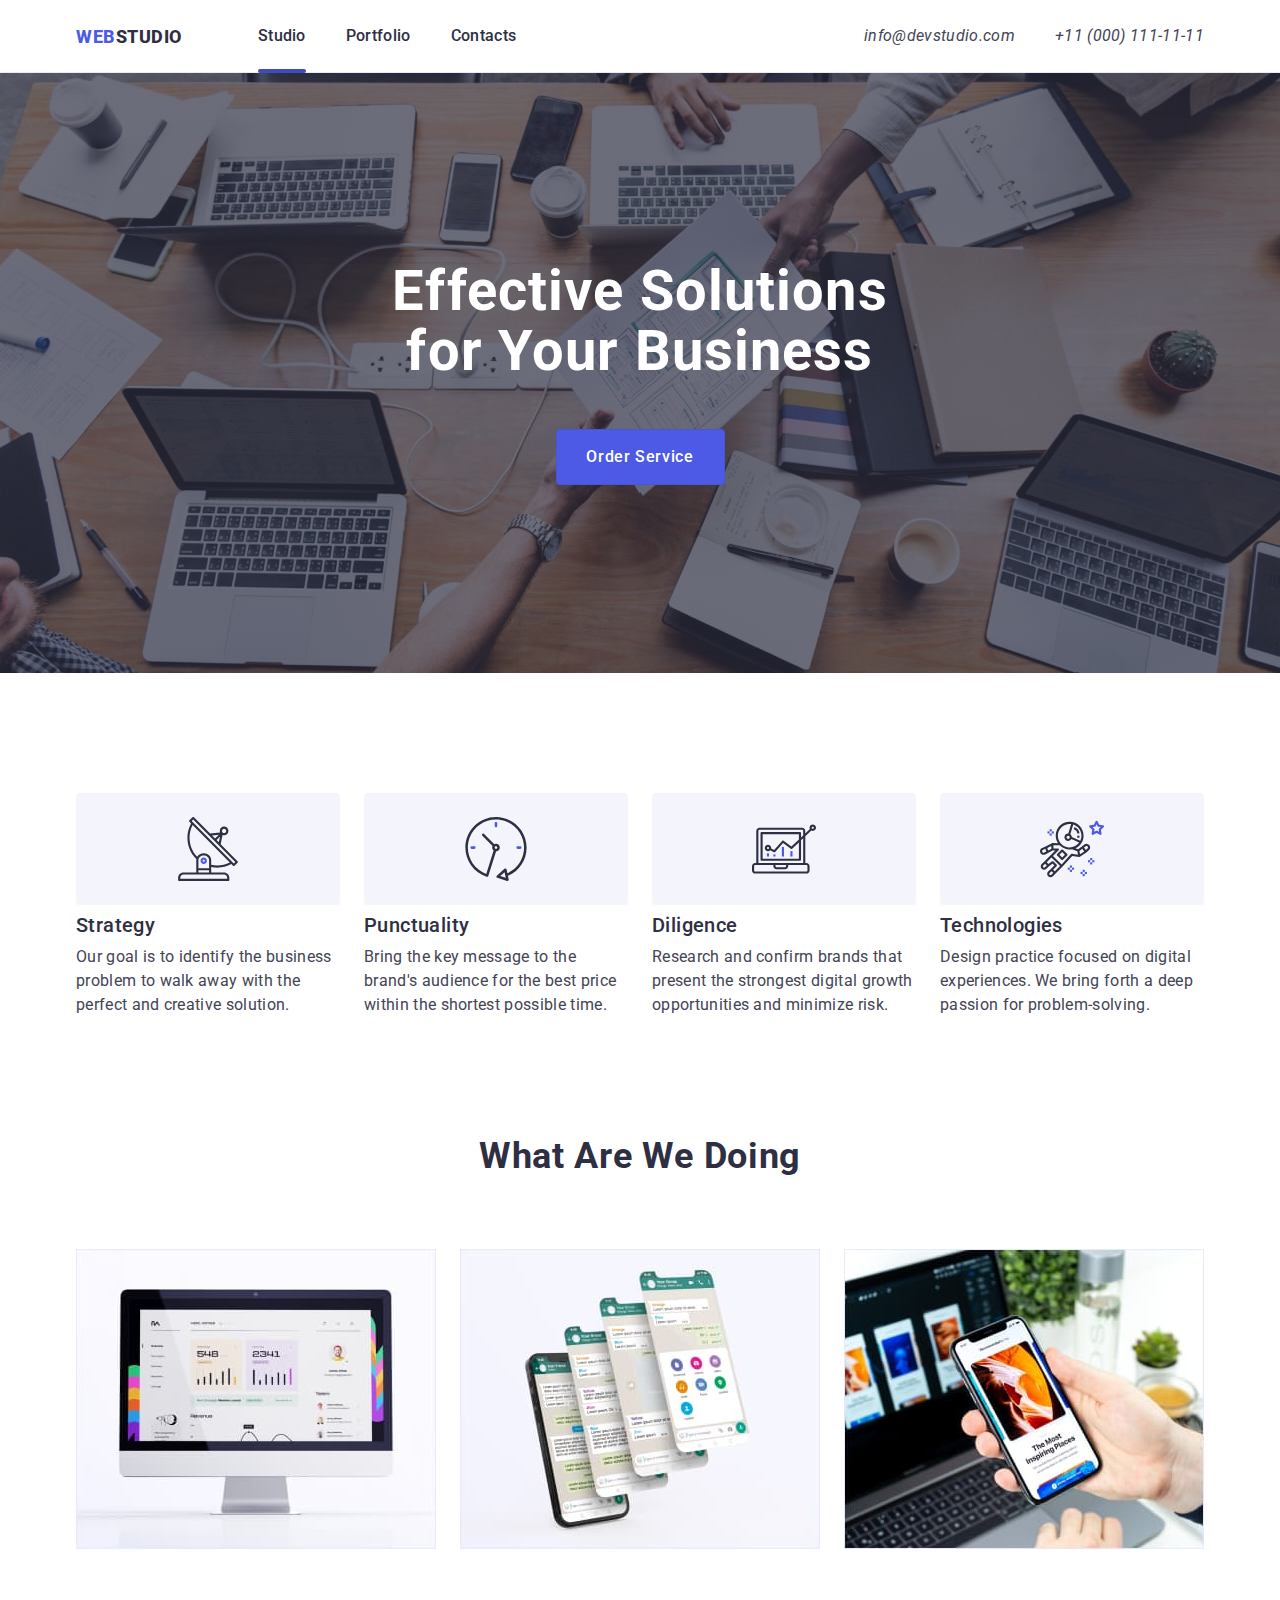
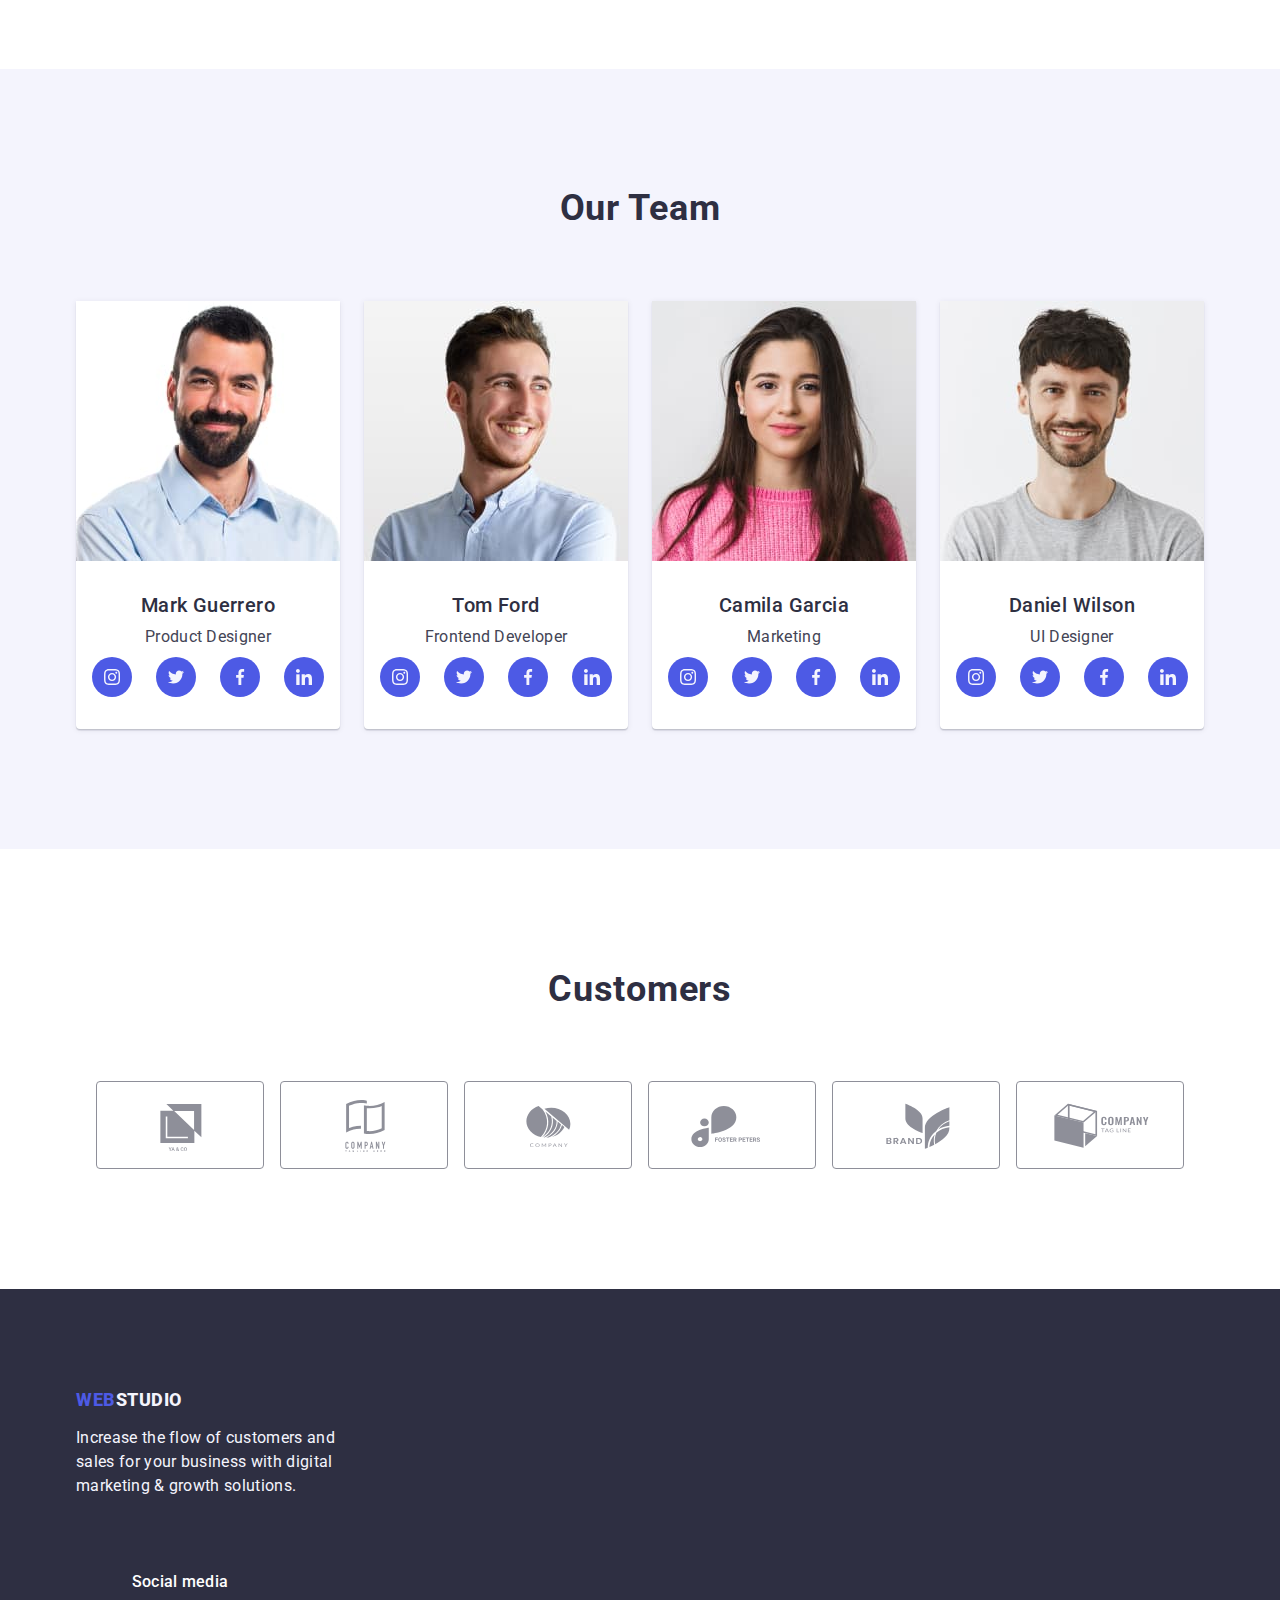
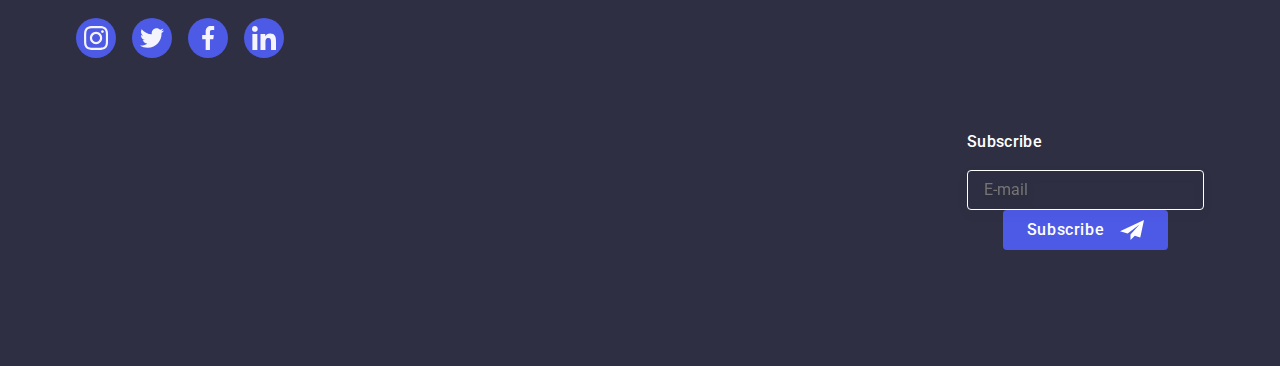
==== commit e53bb67e: "1" ====
--- a/index.html
+++ b/index.html
@@ -144,7 +144,7 @@
       </section>
       <!-- SEC4 -->
       <section class="team">
-        <div class="container">
+        <div class="container team-container">
           <h2 class="our-team">Our Team</h2>
           <ul class="teammates list">
             <li class="item">
@@ -308,7 +308,7 @@
       </section>
       <!-- Section5 -->
       <section class="section-customers">
-        <div class="container">
+        <div class="container team-container">
           <h2 class="customers">Customers</h2>
           <ul class="list card-customers">
             <li class="card-customers-list">
@@ -359,7 +359,7 @@
     </main>
     <!-- Footer -->
     <footer class="footer">
-      <div class="container footer-div">
+      <div class="container footer-div team-container">
         <div class="footer-container">
           <a href="./index.html" class="footer-web link"
             >Web<span class="footer-studio">Studio</span></a
--- a/css/styles.css
+++ b/css/styles.css
@@ -497,6 +497,13 @@
 
 /* Section-4 */
 
+
+@media screen and (min-width: 768px) and (max-width:1157.8px)  {
+  .team-container {
+    max-width: 584px;
+  }
+
+}
 .team {
   background-color: #f4f4fd;
   padding: 120px 0;
@@ -701,9 +708,8 @@
   letter-spacing: 0.02em;
   color: var(--white-color);
   margin-bottom: 16px;
-  
-}
-
+  text-align: center;
+}
 
 
 .footer-web {
@@ -737,14 +743,16 @@
   line-height: 1.5;
   letter-spacing: 0.02em;
   color: #f4f4fd;
+  margin: 0 auto;
 }
 
 .footer-div {
   display: flex;
-  flex-wrap: wrap;
   justify-content: center;
   gap: 72px;
-}
+  flex-direction: column;
+}
+
 
 @media only screen and (min-width: 768px) {
   .footer-div {
@@ -817,7 +825,6 @@
 }
 
 .footer-form-subscribe {
-  display: flex;
   flex-wrap: wrap;
   justify-content: center;
   margin-bottom: 16px;
@@ -827,6 +834,7 @@
 
 @media only screen and (min-width: 768px) {
   .footer-form-subscribe {
+    display: block;
     flex-wrap: nowrap;
     align-items: flex-end;
     justify-content: flex-start;
@@ -834,22 +842,23 @@
 }
 
 .footer-input {
-  width: 268px;
+  width: 100%;
   height: 40px;
   outline: none;
-  border: 1px solid rgba(255, 255, 255, 0.3);
   background-color: transparent;
   padding: 8px 16px; 
   margin-bottom: 16px;
   filter: drop-shadow(0px 4px 4px rgba(0, 0, 0, 0.15));
   border-radius: 4px; 
   color: var(--white-color); 
+  border: 1px solid var(--white-color);
 }
 
 @media only screen and (min-width: 768px) {
   .footer-input {
     margin: 0;
     justify-content: start;
+
     
   }
 }
@@ -870,7 +879,7 @@
   background-color: #4D5AE5;
   border: none; 
   border-radius: 4px;  
-  margin-left: 24px;
+  margin: 0 auto;
 }
 
 .footer-svg-btn {
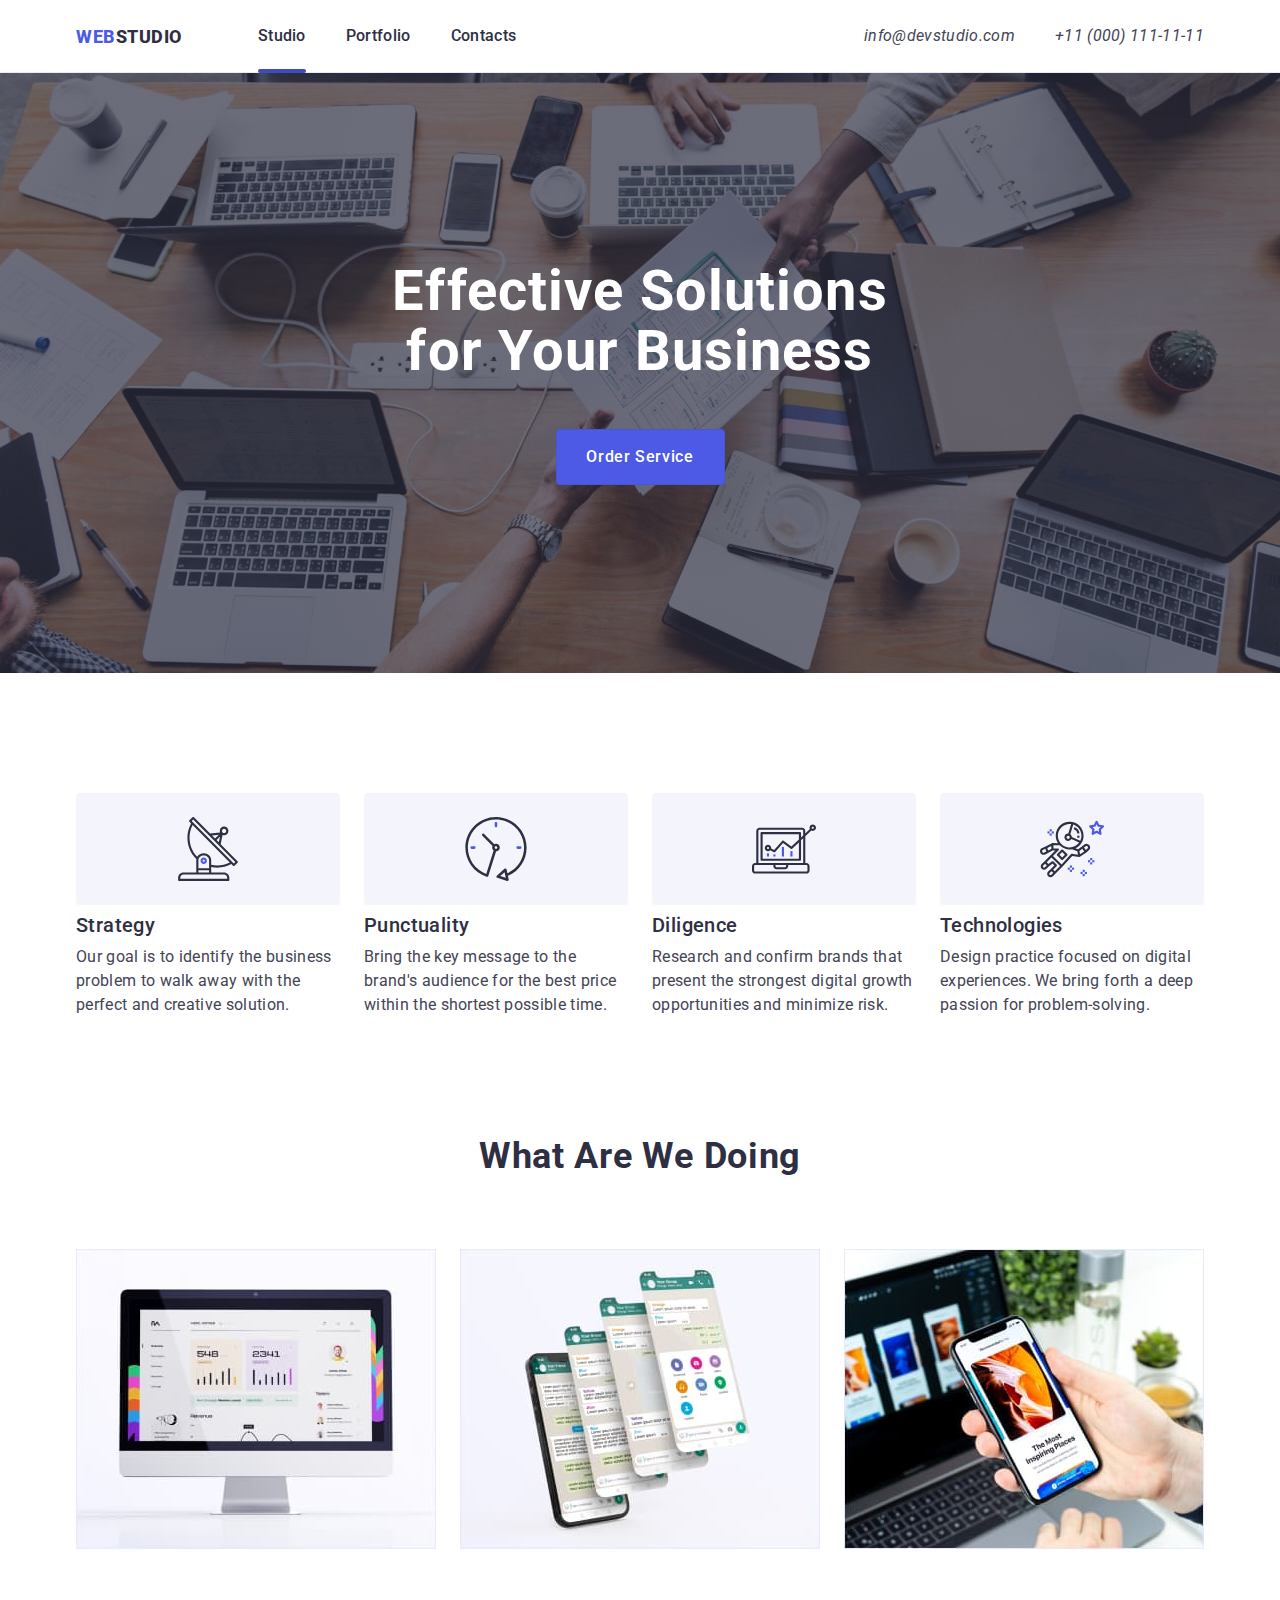
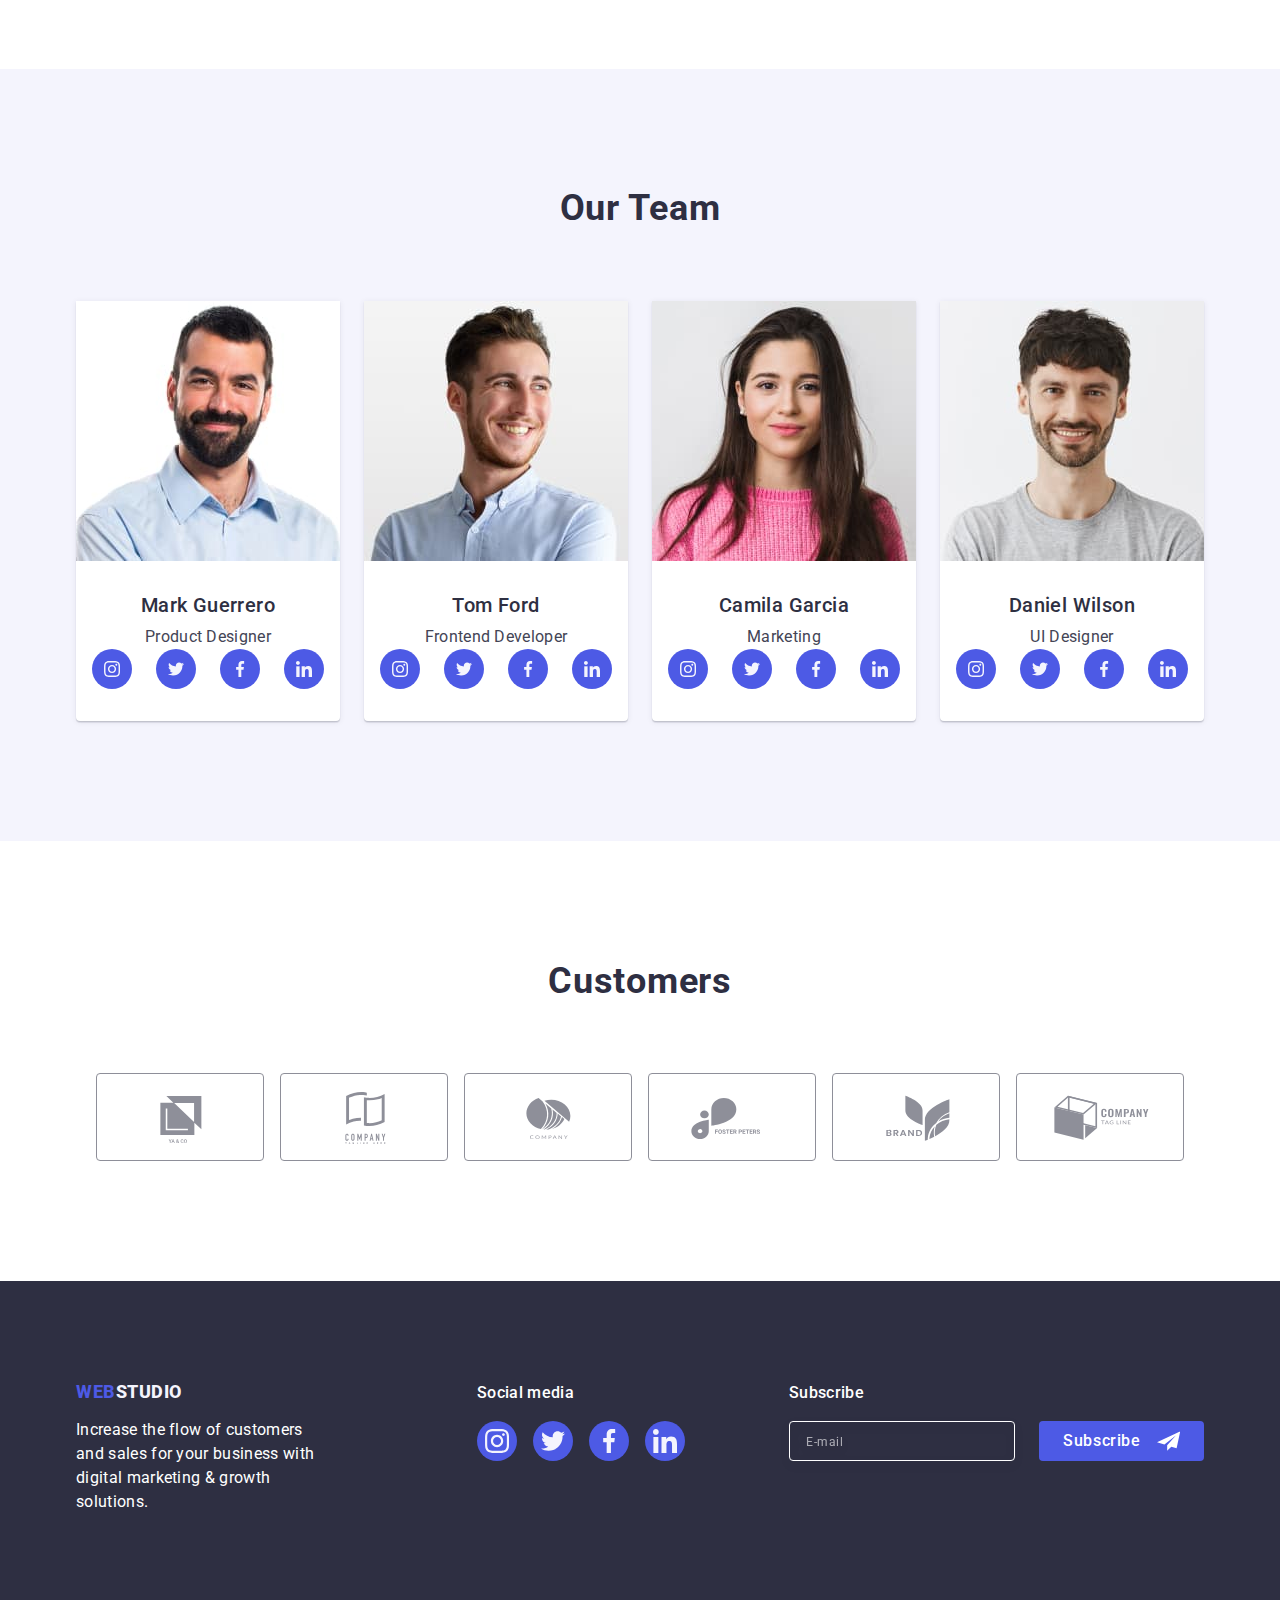
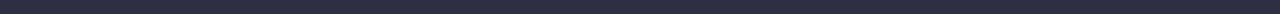
==== commit bfb146ce: "1" ====
--- a/index.html
+++ b/index.html
@@ -405,16 +405,15 @@
         <div class="subscribe">
           <p class="subscribe-page">Subscribe</p>
           <form class="footer-form-subscribe">
-            <label class="footer-label">
+            <label class="footer-label"></label>
               <input
                 class="footer-input"
                 type="email"
                 name="email"
-                placeholder="E-mail"
-              /></label>
+                placeholder="E-mail">
             <button type="submit" class="footer-button-subscribe">
               Subscribe
-              <svg class="footer-svg-btn" width="24" height="24">
+              <svg class="footer-svg-btn" width="24px" height="24px">
                 <use href="./images/icons.svg#tg"></use>
               </svg>
             </button>
--- a/css/styles.css
+++ b/css/styles.css
@@ -531,8 +531,6 @@
 .card-items {
   width: 40px;
   height: 40px;
-  margin-top: 8px;
-
 }
 
 .card-svg {
@@ -681,9 +679,8 @@
 .footer {
   margin: auto;
   background-color: var(--primary-text-color);
-  padding: 100px 0;
-}
-
+  padding: 96px 0;
+}
 @media only screen and (min-width: 1158px) {
   .footer {
     padding: 100px 0;
@@ -700,11 +697,11 @@
   }
 }
 
-
 .social {
+  display: block;
   font-weight: 500;
   font-size: 16px;
-  line-height: 1.5;
+  line-height: 24px;
   letter-spacing: 0.02em;
   color: var(--white-color);
   margin-bottom: 16px;
@@ -712,6 +709,11 @@
 }
 
 
+@media only screen and (min-width: 768px) {
+  .social {
+    display: inline-block;
+  }
+}
 .footer-web {
   font-weight: 800;
   font-size: 18px;
@@ -728,11 +730,8 @@
 @media only screen and (min-width: 768px) {
   .footer-web {
     display: inline-block;
-    
-  }
-}
-
-
+  }
+}
 
 .footer-studio {
   color: #f4f4fd;
@@ -740,29 +739,40 @@
 
 .footer-page {
   max-width: 264px;
-  line-height: 1.5;
-  letter-spacing: 0.02em;
-  color: #f4f4fd;
-  margin: 0 auto;
+  font-size: 16px;
+  font-weight: 400;
+  line-height: 24px;
+  letter-spacing: 0.02em;
+  color: var(--white-color);
+}
+
+.footer-box {
+  margin: 0;
+}
+
+@media only screen and (min-width: 1158px) {
+  .footer-box {
+    margin-right: 80px;
+  }
 }
 
 .footer-div {
   display: flex;
+  flex-wrap: wrap;
   justify-content: center;
   gap: 72px;
-  flex-direction: column;
-}
-
+  
+}
 
 @media only screen and (min-width: 768px) {
   .footer-div {
     justify-content: flex-start;
-    align-items: baseline;
     gap: 72px 24px;
     margin-left: auto;
-    margin-right: auto;
-  }
-}
+    align-items: baseline;
+  }
+}
+
 
 @media only screen and (min-width: 1158px) {
   .footer-div {
@@ -775,14 +785,14 @@
 
 .card-list-footer {
   display: flex;
-  justify-content: center;
   gap: 16px;
 }
+
 
 .card-link-footer {
   width: 100%;
   height: 100%;
-  background-color: #4d5ae5;
+  background-color: var(--color-button);
   border-radius: 50%;
   display: flex;
   align-items: center;
@@ -814,32 +824,24 @@
   }
 }
 
-.subscribe {
-
-}
-
-@media only screen and (min-width: 1158px) {
-  .subscribe {
-    margin-left: auto;
-  }
-}
 
 .footer-form-subscribe {
+  display: flex;
   flex-wrap: wrap;
   justify-content: center;
   margin-bottom: 16px;
 }
 
 
-
 @media only screen and (min-width: 768px) {
   .footer-form-subscribe {
-    display: block;
     flex-wrap: nowrap;
     align-items: flex-end;
     justify-content: flex-start;
   }
 }
+
+
 
 .footer-input {
   width: 100%;
@@ -858,42 +860,39 @@
   .footer-input {
     margin: 0;
     justify-content: start;
-
-    
-  }
+    margin-right: 24px;
+  }
+}
+
+.footer-input::placeholder {
+  font-weight: 400;
+  font-size: 12px;
+  line-height: 24px;
+  display: flex;
+  align-items: center;
+  letter-spacing: 0.04em;
+  color: rgba(255, 255, 255, 0.6);
 }
 
 .footer-button-subscribe {
-  min-width: 165px; 
+  width: 165px; 
   height: 40px; 
   display: flex;
-  justify-content: center; 
   align-items: center; 
-  font-family: "Roboto", sans-serif;
   font-size: 16px;
   font-weight: 500;
-  line-height: 1.5;
+  line-height: 24px;
   letter-spacing: 0.04em;
-  color: #ffffff;
+  color:var(--white-color);
   cursor: pointer ;
-  background-color: #4D5AE5;
+  background-color:var(--color-button);
   border: none; 
   border-radius: 4px;  
-  margin: 0 auto;
-}
-
-.footer-svg-btn {
-  margin-left: 16px;
-}
-
-.footer-box {
   margin: 0;
-}
-
-@media only screen and (min-width: 1158px) {
-  .footer-box {
-    margin-right: 80px;
-  }
+  gap: 16px;
+  padding-left: 24px;
+  padding-right: 24px;
+  
 }
 
 
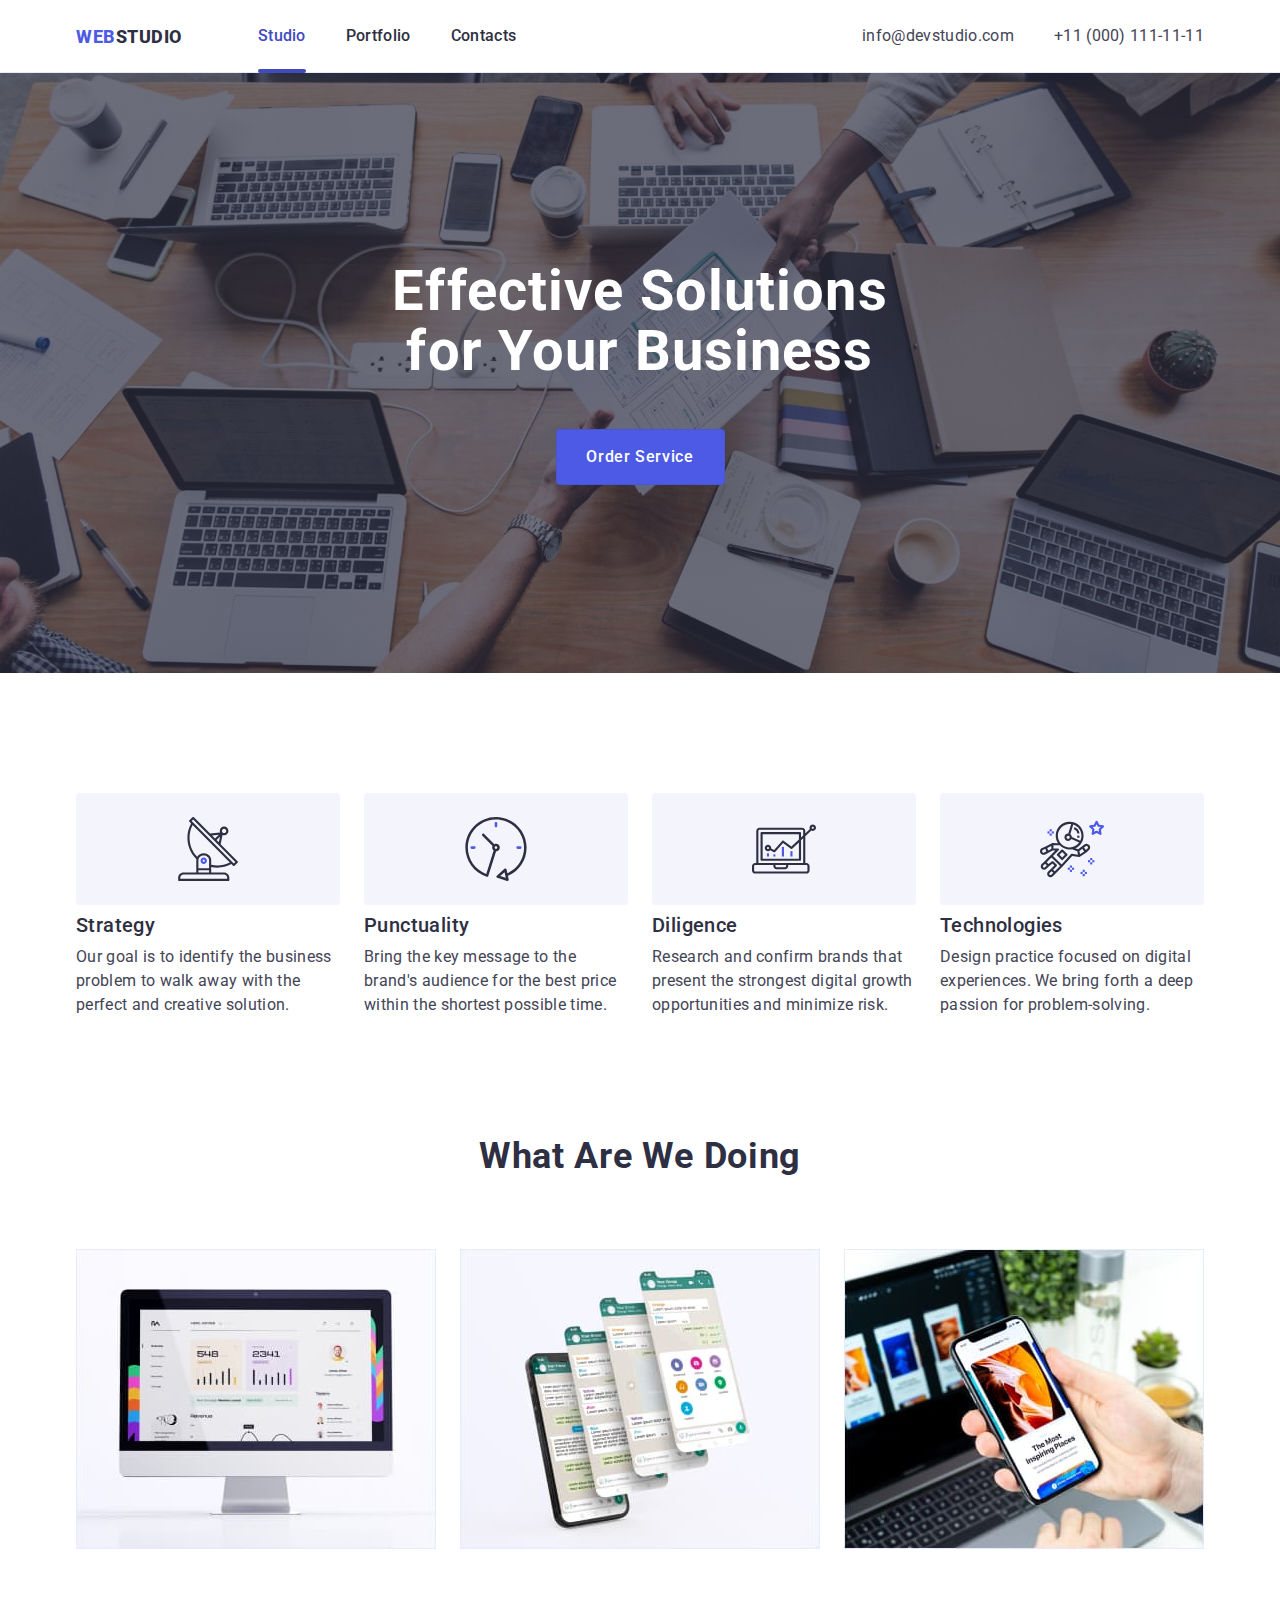
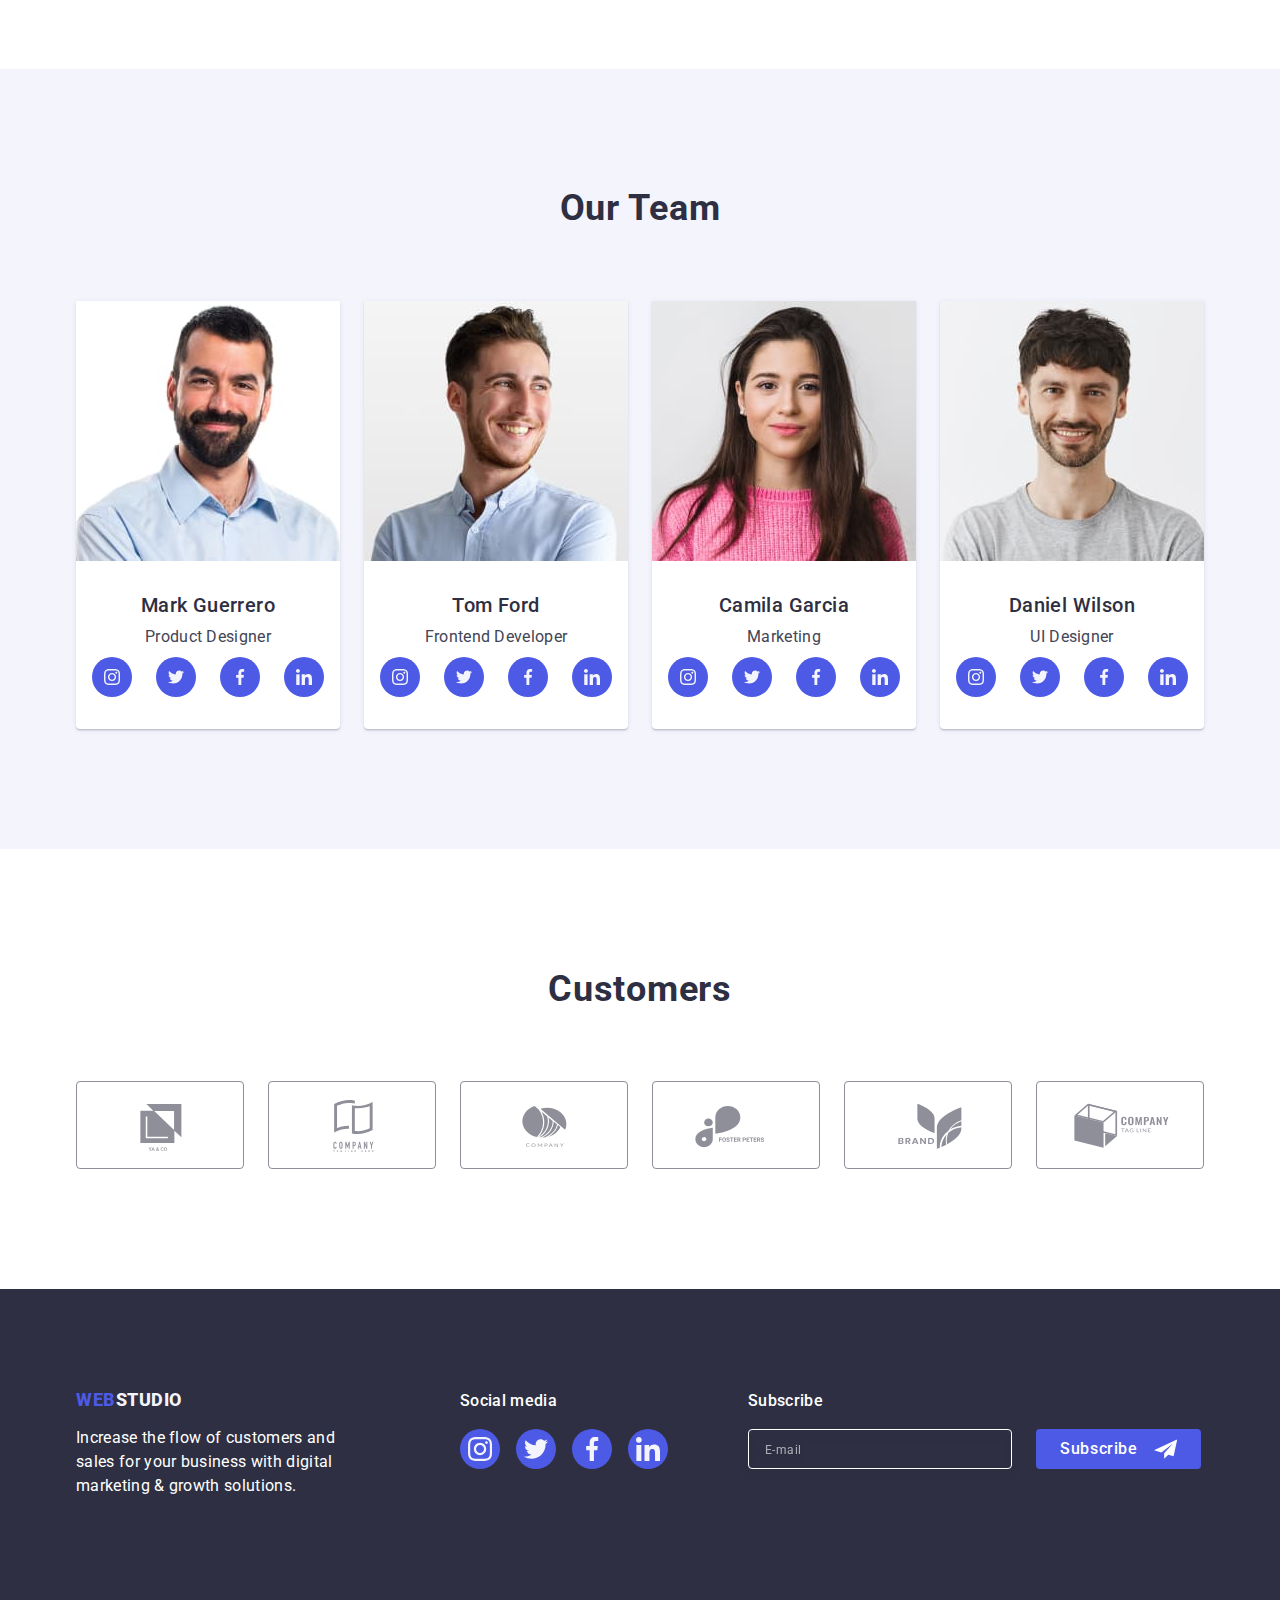
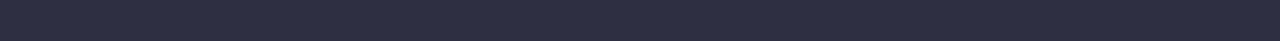
==== commit eaf53c2c: "1" ====
--- a/index.html
+++ b/index.html
@@ -49,10 +49,14 @@
             </li>
           </ul>
         </address>
-        <button type="button" class="menu-toggle js-open-menu" aria-expanded="false" aria-controls="mobile-menu"> 
+        <button
+          type="button"
+          class="menu-toggle js-open-menu"
+          aria-expanded="false"
+          aria-controls="mobile-menu"
+        >
           <svg class="menu-toggle-icons" width="32" height="22">
-            <use href="./images/icons.svg#burger-menu">
-            </use>
+            <use href="./images/icons.svg#burger-menu"></use>
           </svg>
         </button>
       </div>
@@ -148,7 +152,12 @@
           <h2 class="our-team">Our Team</h2>
           <ul class="teammates list">
             <li class="item">
-              <img src="./images/img(4).jpg" alt="Mark Guerrero" width="264" />
+              <img
+                srcset="images/img(4).jpg 1x, images/img2x2.jpg 2x"
+                src="./images/img(4).jpg"
+                alt="Mark Guerrero"
+                width="264"
+              />
               <div class="name-container">
                 <h3 class="name">Mark Guerrero</h3>
                 <p class="speciality">Product Designer</p>
@@ -185,7 +194,12 @@
               </div>
             </li>
             <li class="item">
-              <img src="./images/img(1)(1).jpg" alt="Tom Ford" width="264" />
+              <img
+                srcset="images/img(1)(1).jpg 1x, images/img2x.jpg 2x"
+                src="./images/img(1)(1).jpg"
+                alt="Tom Ford"
+                width="264"
+              />
               <div class="name-container">
                 <h3 class="name">Tom Ford</h3>
                 <p class="speciality">Frontend Developer</p>
@@ -223,7 +237,8 @@
             </li>
             <li class="item">
               <img
-                src="./images/img(2)(1).jpg"
+                srcset="images/img(2)(1).jpg 1x, images/img32x.jpg 2x"
+                src="images/img(2)(1).jpg"
                 alt="Camila Garcia"
                 width="264"
               />
@@ -264,6 +279,7 @@
             </li>
             <li class="item">
               <img
+                srcset="images/img(3)(1).jpg 1x, images/img42x.jpg 2x"
                 src="./images/img(3)(1).jpg"
                 alt="Daniel Wilson"
                 width="264"
@@ -406,11 +422,12 @@
           <p class="subscribe-page">Subscribe</p>
           <form class="footer-form-subscribe">
             <label class="footer-label"></label>
-              <input
-                class="footer-input"
-                type="email"
-                name="email"
-                placeholder="E-mail">
+            <input
+              class="footer-input"
+              type="email"
+              name="email"
+              placeholder="E-mail"
+            />
             <button type="submit" class="footer-button-subscribe">
               Subscribe
               <svg class="footer-svg-btn" width="24px" height="24px">
@@ -505,7 +522,7 @@
                   <use href="./images/icons.svg#checkbox"></use>
                 </svg>
               </span>
-                I accept the terms and conditions of the
+              I accept the terms and conditions of the
               <a href="" class="modal-privacy-policy">Privacy Policy</a>
             </label>
           </div>
@@ -517,54 +534,65 @@
     <!-- Burger-menu -->
     <div class="menu-container js-menu-container" id="mobile-menu">
       <button type="button" class="menu-toggle btn js-close-menu">
-          <svg class="icons-btn " width="8" height="8">
-              <use href="./images/icons.svg#close"></use>
-          </svg>
+        <svg class="icons-btn" width="8" height="8">
+          <use href="./images/icons.svg#close"></use>
+        </svg>
       </button>
       <ul class="mobile-menu list">
-          <li class="mobile-menu-list"><a href="" class="mobile-menu-link studio link">Studio</a></li>
-          <li class="mobile-menu-list"><a href="" class="mobile-menu-link link">Portfolio</a></li>
-          <li class="mobile-menu-list"><a href="" class="mobile-menu-link link">Contacts</a></li>
+        <li class="mobile-menu-list">
+          <a href="" class="mobile-menu-link studio link">Studio</a>
+        </li>
+        <li class="mobile-menu-list">
+          <a href="" class="mobile-menu-link link">Portfolio</a>
+        </li>
+        <li class="mobile-menu-list">
+          <a href="" class="mobile-menu-link link">Contacts</a>
+        </li>
       </ul>
       <ul class="mobile-box list">
-          <li class="mobile-box-contacts"><a href="tel:110001111111" class="mobile-box-link number link">+11 (000)
-                  111-11-11</a></li>
-          <li class="mobile-box-contacts"><a href="mainto:info@devstudio.com"
-                  class="mobile-box-link link">info@devstudio.com</a></li>
+        <li class="mobile-box-contacts">
+          <a href="tel:110001111111" class="mobile-box-link number link"
+            >+11 (000) 111-11-11</a
+          >
+        </li>
+        <li class="mobile-box-contacts">
+          <a href="mainto:info@devstudio.com" class="mobile-box-link link"
+            >info@devstudio.com</a
+          >
+        </li>
       </ul>
       <ul class="mobile-list list">
-          <li class="mobile-icons">
-              <a href="" class="mobile-link">
-                  <svg class="" width="24" height="24">
-                      <use href="./images/icons.svg#instagram"></use>
-                  </svg>
-              </a>
-          </li>
-          <li class="mobile-icons">
-              <a href="" class="mobile-link">
-                  <svg class="" width="24" height="24">
-                      <use href="./images/icons.svg#twitter"></use>
-                  </svg>
-              </a>
-          </li>
-          <li class="mobile-icons">
-              <a href="" class="mobile-link">
-                  <svg class="" width="24" height="24">
-                      <use href="./images/icons.svg#facebook"></use>
-                  </svg>
-              </a>
-          </li>
-          <li class="mobile-icons">
-              <a href="" class="mobile-link">
-                  <svg class="" width="24" height="24">
-                      <use href="./images/icons.svg#linkedin"></use>
-                  </svg>
-              </a>
-          </li>
+        <li class="mobile-icons">
+          <a href="" class="mobile-link">
+            <svg class="" width="24" height="24">
+              <use href="./images/icons.svg#instagram"></use>
+            </svg>
+          </a>
+        </li>
+        <li class="mobile-icons">
+          <a href="" class="mobile-link">
+            <svg class="" width="24" height="24">
+              <use href="./images/icons.svg#twitter"></use>
+            </svg>
+          </a>
+        </li>
+        <li class="mobile-icons">
+          <a href="" class="mobile-link">
+            <svg class="" width="24" height="24">
+              <use href="./images/icons.svg#facebook"></use>
+            </svg>
+          </a>
+        </li>
+        <li class="mobile-icons">
+          <a href="" class="mobile-link">
+            <svg class="" width="24" height="24">
+              <use href="./images/icons.svg#linkedin"></use>
+            </svg>
+          </a>
+        </li>
       </ul>
-
-  </div>
-<script src="./js/mobile-menu.js"></script>
+    </div>
+    <script src="./js/mobile-menu.js"></script>
     <script src="./js/modal.js"></script>
   </body>
 </html>
--- a/css/styles.css
+++ b/css/styles.css
@@ -161,7 +161,9 @@
   transition: color 250ms cubic-bezier(0.4, 0, 0.2, 1);
 }
 
-
+.studio-box {
+  color: var(--color-focus);
+}
 
 
 
@@ -195,6 +197,7 @@
 
 
 .contacts-link {
+  font-style: normal;
   display: block;
   font-weight: 400;
   font-size: 12px;
@@ -391,7 +394,7 @@
 .advantages-company {
   display: flex;
   flex-wrap: wrap;
-  gap: 24px;
+  gap: 72px;
 }
  
 @media only screen and (min-width: 768px) {
@@ -526,6 +529,7 @@
   display: flex;
   justify-content: center;
   gap: 24px;
+  margin-top: 8px;
 }
 
 .card-items {
@@ -633,6 +637,13 @@
   align-items: center;
   justify-content: center;
 }
+
+@media only screen and (min-width: 768px) {
+  .card-customers {
+    gap: 24px;
+  }
+}
+
 .card-customers-list {
   height: 88px;
   width: 190px;
@@ -688,12 +699,20 @@
 }
 
 .footer-container {
-  margin: 0;
-}
+  margin-bottom:72px;
+  
+}
+@media only screen and (min-width: 768px) {
+  .footer-container {
+    margin-right: 24px;
+  }
+}
+
 
 @media only screen and (min-width: 1158px) {
   .footer-container {
     margin-right: 120px;
+    margin-bottom: 0;
   }
 }
 
@@ -747,7 +766,7 @@
 }
 
 .footer-box {
-  margin: 0;
+  margin-bottom: 72px;
 }
 
 @media only screen and (min-width: 1158px) {
@@ -760,14 +779,11 @@
   display: flex;
   flex-wrap: wrap;
   justify-content: center;
-  gap: 72px;
-  
 }
 
 @media only screen and (min-width: 768px) {
   .footer-div {
     justify-content: flex-start;
-    gap: 72px 24px;
     margin-left: auto;
     align-items: baseline;
   }
@@ -829,7 +845,6 @@
   display: flex;
   flex-wrap: wrap;
   justify-content: center;
-  margin-bottom: 16px;
 }
 
 
@@ -861,6 +876,7 @@
     margin: 0;
     justify-content: start;
     margin-right: 24px;
+    width: 264px;
   }
 }
 
@@ -1056,6 +1072,7 @@
   background-color: rgba(46, 47, 66, 0.4);
   transition: opacity 250ms cubic-bezier(0.4, 0, 0.2, 1),
     visibility 250ms cubic-bezier(0.4, 0, 0.2, 1);
+    overflow: scroll;
 }
 
 .is-hidden {
@@ -1065,9 +1082,9 @@
 }
 .modal {
   position: absolute;
-  top: 50%;
+  top: 20px;
   left: 50%;
-  transform: translate(-50%, -50%) scale(1); 
+  transform: translate(-50%) scale(1); 
   width: 408px; 
   min-height: 584px; 
   background: #fcfcfc;
@@ -1243,8 +1260,8 @@
   display: flex;
   align-items: center;
   justify-content: center;
-
-
+  min-width: 24px;
+  height: 24px;
   padding: 0;
   background-color: transparent;
   cursor: pointer;
@@ -1352,7 +1369,7 @@
 
 .mobile-list {
   display: flex;
-  gap: 56px;
+  gap: 24px;
 }
 
 
